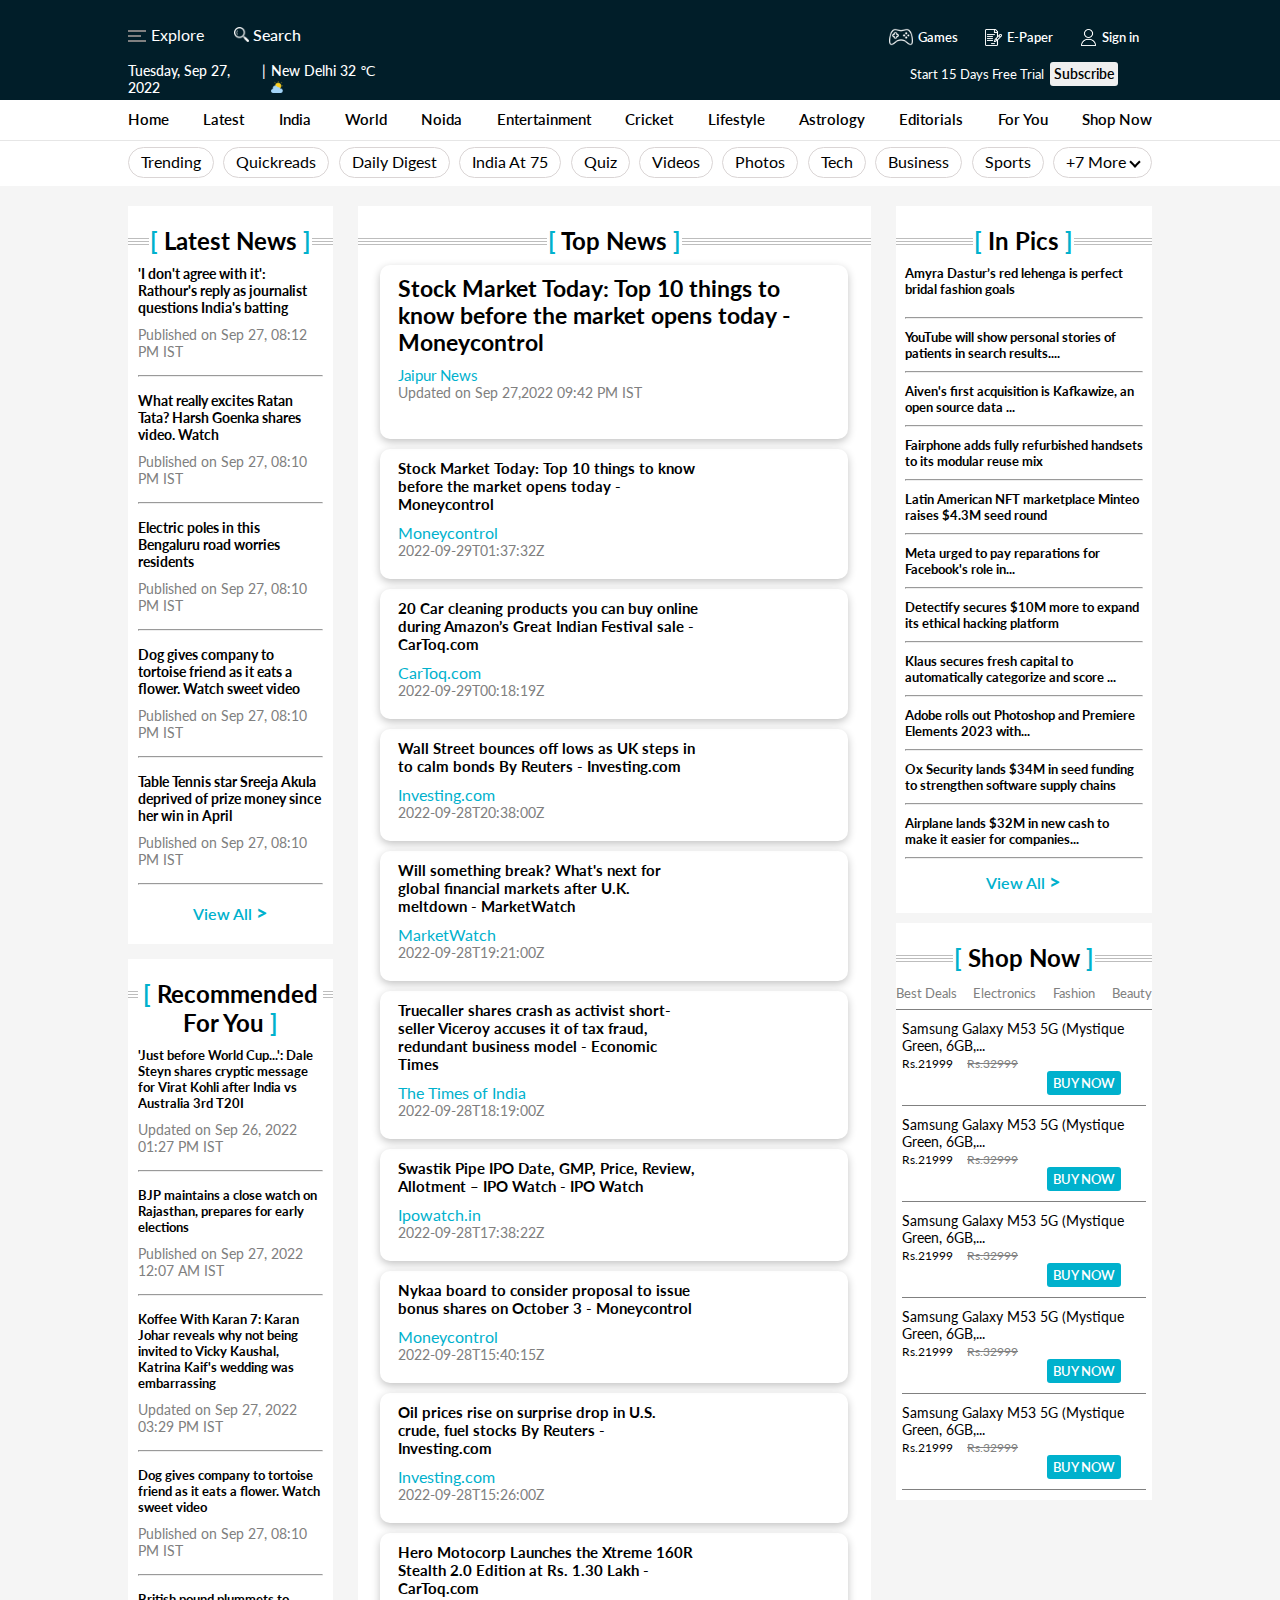
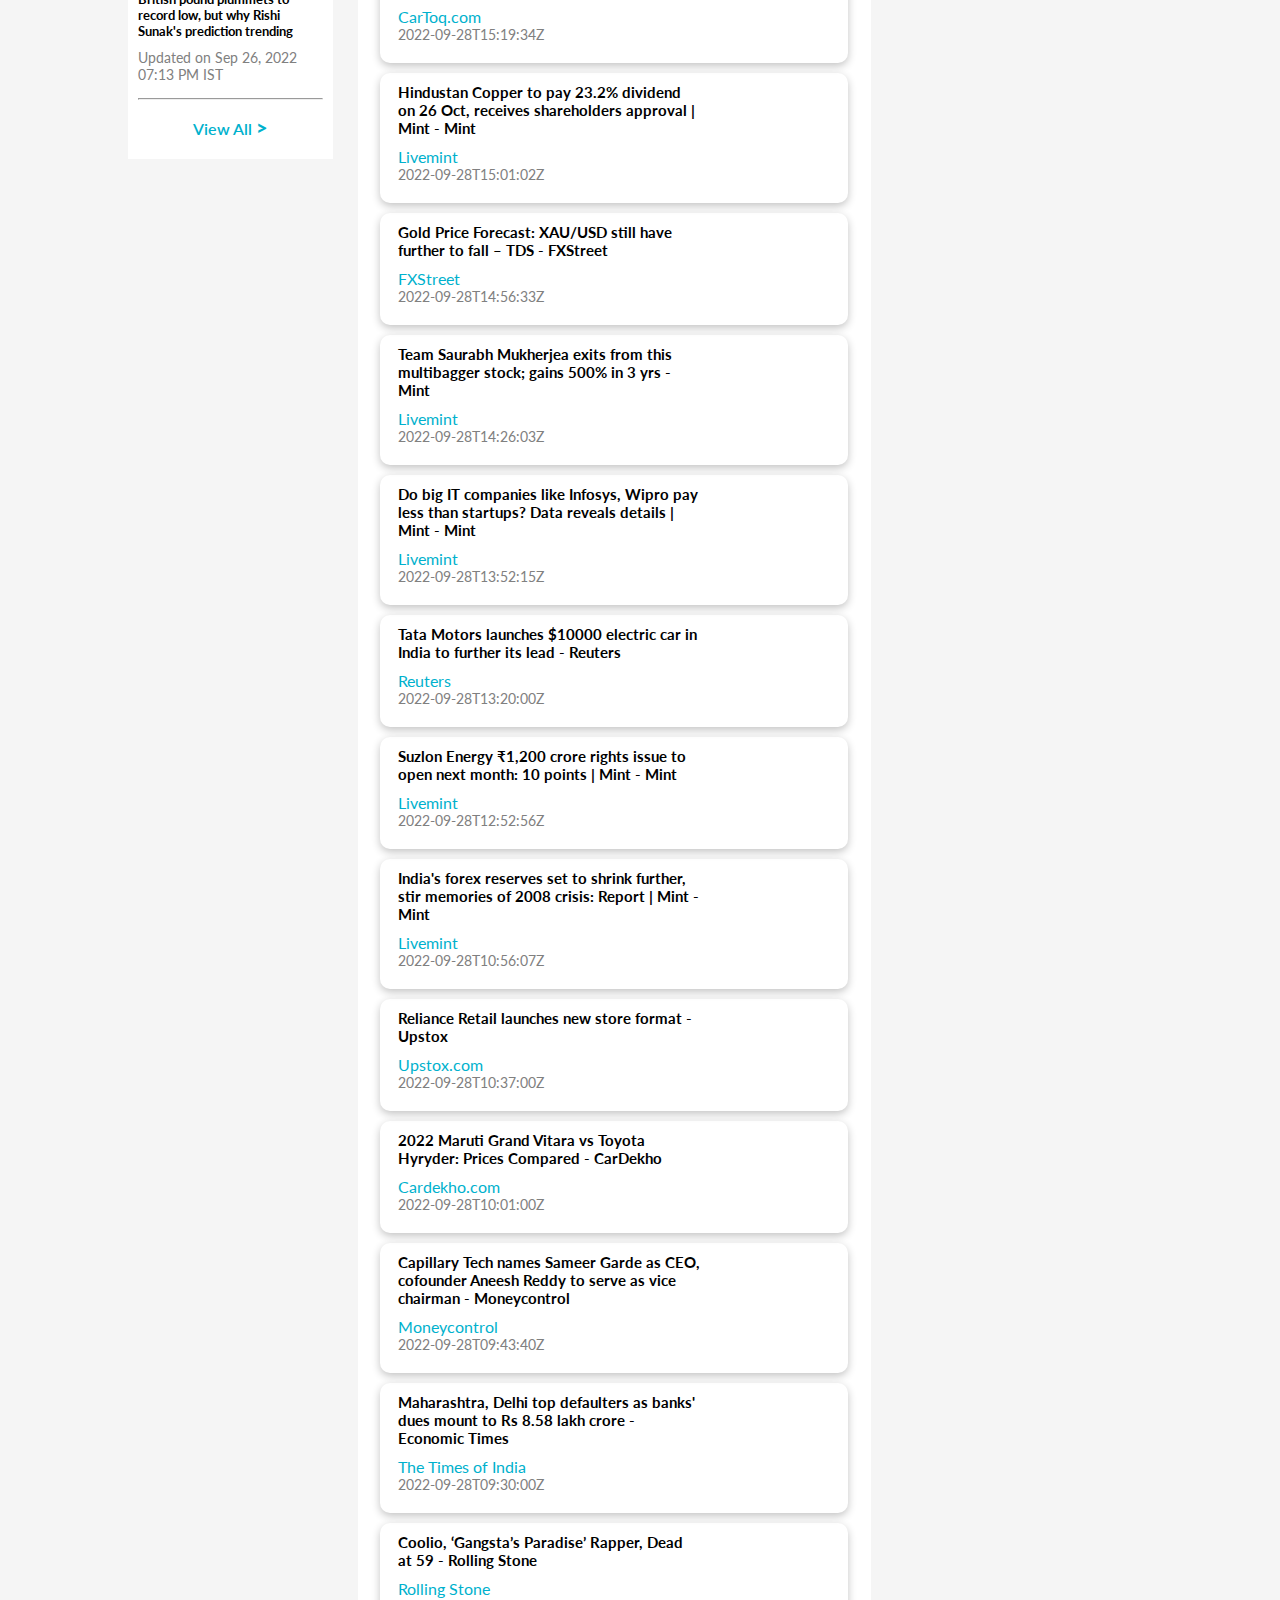
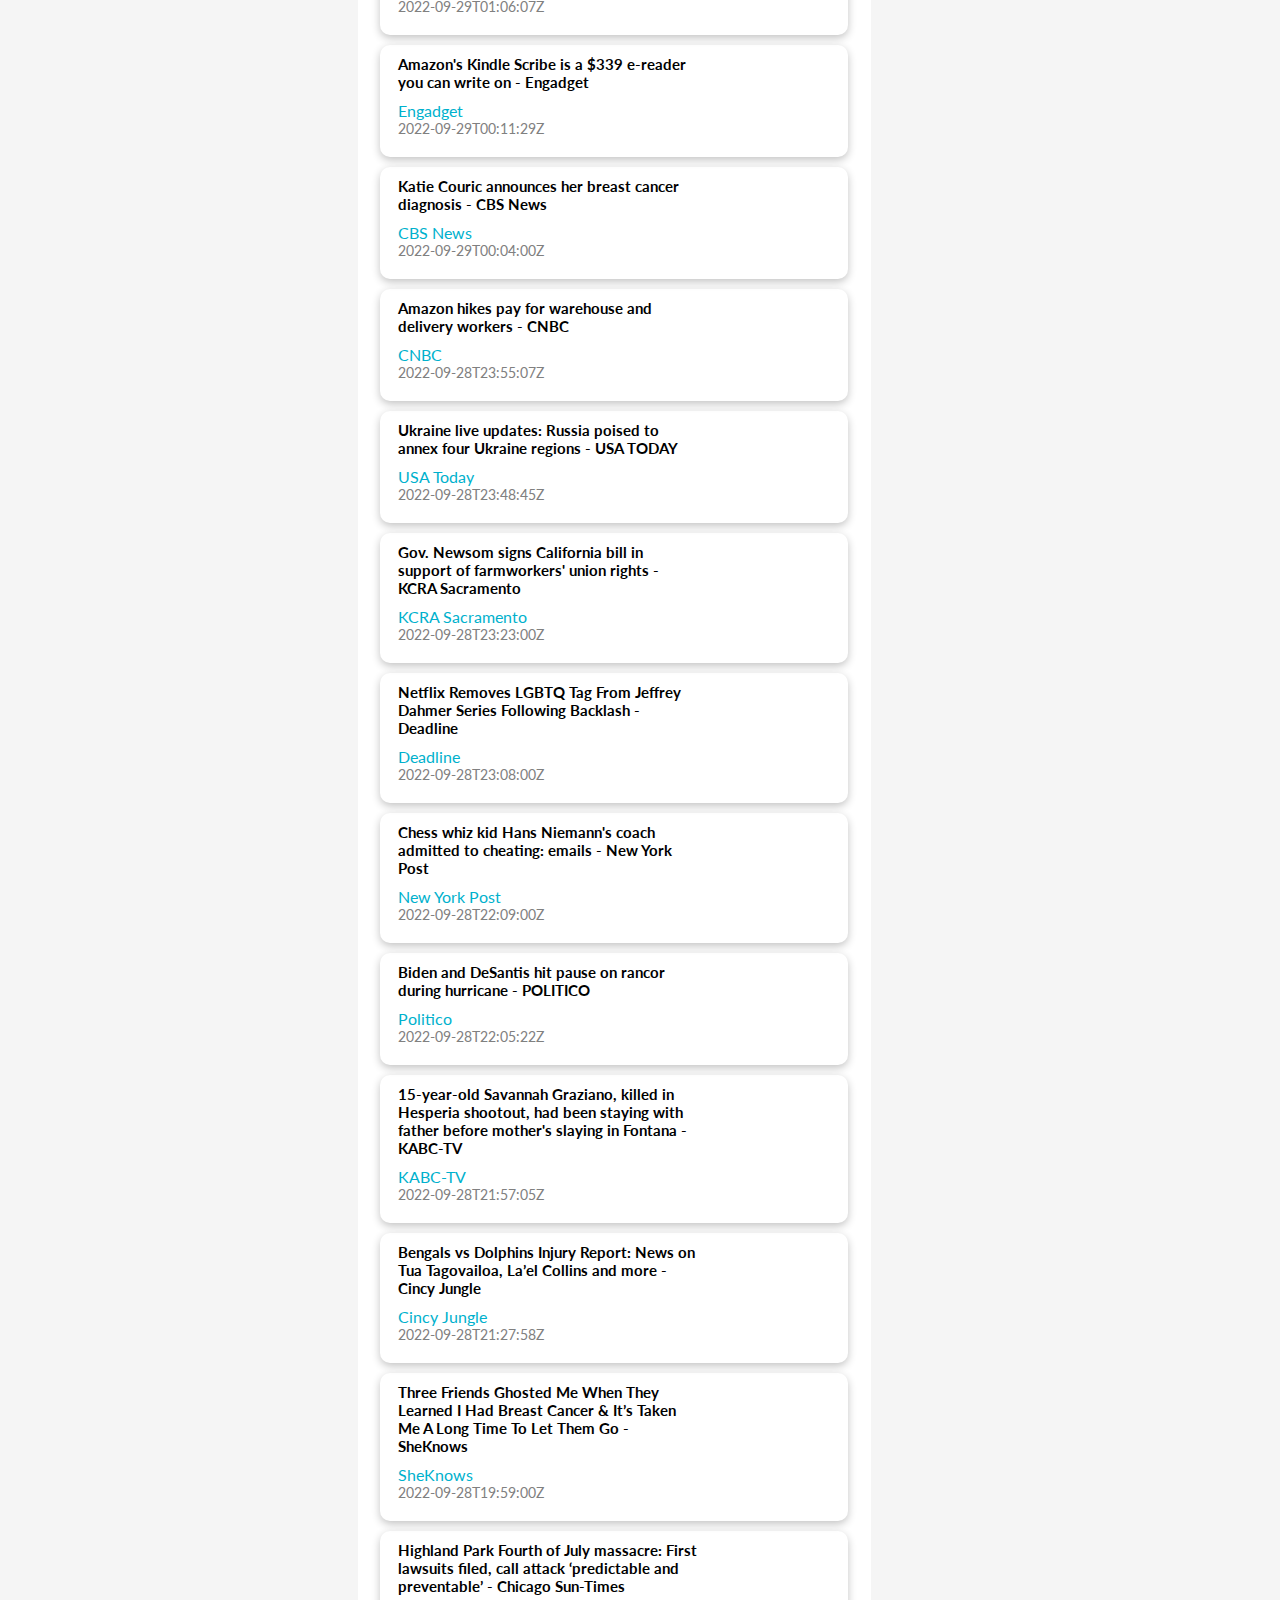
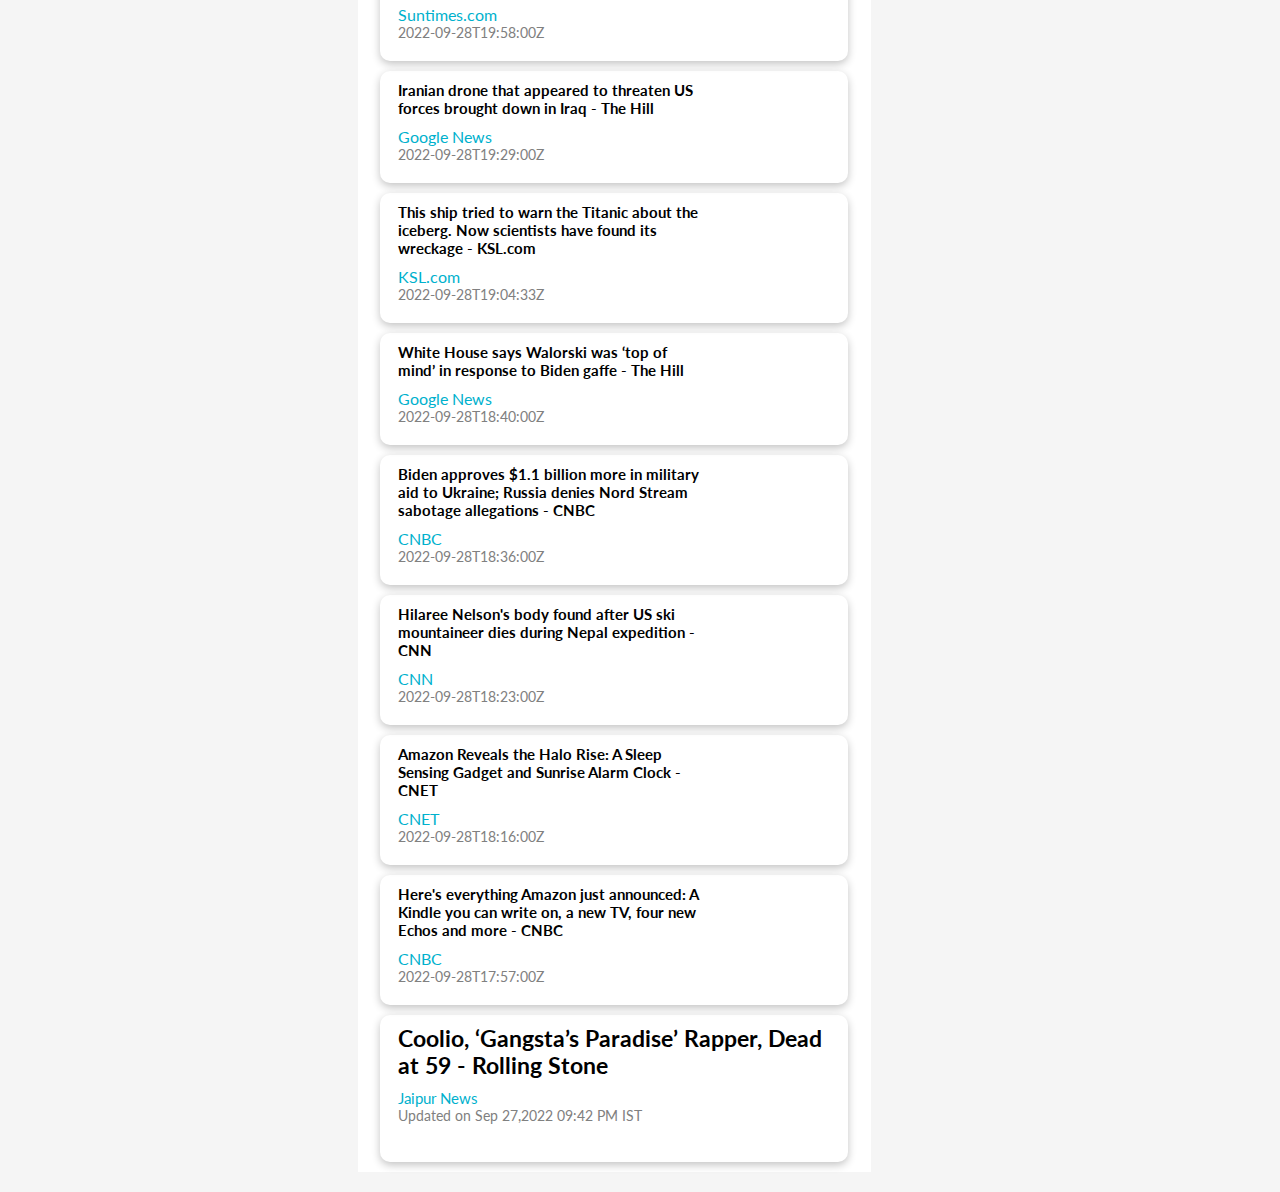
==== astrology.html @ 9e37c9c8 "signup page and sidenav done" ====
<!DOCTYPE html>
<html lang="en">

    <head>
        <meta charset="UTF-8">
        <meta http-equiv="X-UA-Compatible" content="IE=edge">
        <meta name="viewport" content="width=device-width, initial-scale=1.0">
        <title>News Headlines, English News, Today Headlines, Top Stories | Hindustan Times</title>
        <link rel="stylesheet" href="./css/Line.css">
        <link rel="stylesheet" href="./css/style.css">
        <link rel="stylesheet" href="./css/responsive.css">
        <link rel="icon" href="https://www.hindustantimes.com/res/images/icons/icon-76x76.png" type="image/x-icon">
    </head>

    <body>
        <header id="header">
            <div class="container ">
                <div class="left-header ">
                    <div class="exploreSearch">
                        <div class="explore">
                            <div class="menu-icon" id="menu-icon">
                                <div></div>
                                <div></div>
                                <div></div>
                            </div>
                            <span>Explore</span>
                        </div>
                        <div class="search">
                            <img src="./img/search.png" alt="">
                            Search
                        </div>
                    </div>
                    <div class="dateWeather">
                        <div class="time">
                            Tuesday, Sep 27, 2022
                        </div>
                        <div class="veticalLine">|</div>
                        <div class="weather">
                            New Delhi 32 ℃ <img src="./img/cloudy.png" alt="">
                        </div>
                    </div>
                </div>
                <div class="logo-header">
                    <img src="https://www.hindustantimes.com/res/images/ht-logo.svg" alt="">
                </div>
                <div class="right-header">
                    <div class="right-top">
                        <div class="game">
                            <img src="./img/console.png" alt="">
                            Games
                        </div>
                        <div class="epaper">
                            <img src="./img/contract.png" alt="">
                            E-Paper
                        </div>
                        <div class="signin">
                            <img src="./img/user.png" alt="">
                            <a href="signup.html" target="_blank">
                                Sign in
                            </a>
                        </div>
                    </div>
                    <div class="right-bottom">
                        <span> Start 15 Days Free Trial</span>
                        <button>Subscribe</button>
                    </div>
                </div>
            </div>
        </header>

        <!-- Navbar Section -->
        <nav id="navbar">
            <div id="navbar-item">
                <div class="nav-upper-row">
                    <ul>
                        <li><a href="/">Home</a></li>
                        <li><a href="latest.html">Latest</a></li>
                        <li><a href="india.html">India</a></li>
                        <li><a href="world.html">World</a></li>
                        <li><a href="Noida.html">Noida</a></li>
                        <li><a href="entertainment.html">Entertainment</a></li>
                        <li><a href="cricket.html">Cricket</a></li>
                        <li><a href="lifestyle.html">Lifestyle</a></li>
                        <li><a href="astrology.html">Astrology</a></li>
                        <li><a href="editorial.html">Editorials</a></li>
                        <li><a href="foryou.html">For You</a></li>
                        <li><a href="shopnow.html">Shop Now</a></li>
                    </ul>
                </div>
                <span id="navbar-line"></span>
                <div class="nav-lower-row">
                    <ul>
                        <li>Trending</li>
                        <li>Quickreads</li>
                        <li>Daily Digest</li>
                        <li>India At 75</li>
                        <li>Quiz</li>
                        <li>Videos</li>
                        <li>Photos</li>
                        <li>Tech</li>
                        <li>Business</li>
                        <li>Sports</li>
                        <li id="dropdownLi">
                            <span> +7 More</span>
                            <span id="downArrow"></span><span id="downArrow-1"></span>
                            <ul id="dropdown">
                                <li>Web Series</li>
                                <li>Delhi News</li>
                                <li>Mumbai News</li>
                                <li> Bengaluru News</li>
                                <li>Following</li>
                                <li>HT Premium</li>
                                <li>Games</li>
                            </ul>
                        </li>
                    </ul>
                </div>
            </div>
        </nav>

        <!-- Main -->
        <!-- Main left-section start  -->
        <div class="main-bg-set">
            <section id="main">
                <aside id="main-left-all">
                    <aside id="main-left">
                        <div class="heading">
                            <span id="heading-line">
                            </span>
                            <span id="heading-text">
                                <h2>
                                    <span class="bracket">[</span>
                                    <span>Latest News</span>
                                    <span class="bracket">]</span>
                                </h2>
                            </span>
                        </div>
                        <div class="main-left-news">
                        </div>
                        <div class="main-left-view">
                            View All <span>&gt;</span>
                        </div>
                    </aside>
                    <aside id="main-left-recommended">
                        <div class="heading">
                            <span id="heading-line">
                            </span>
                            <span id="heading-text">
                                <h2>
                                    <span class="bracket">[</span>
                                    <span>Recommended For You</span>
                                    <span class="bracket">]</span>
                                </h2>
                            </span>
                        </div>
                        <div class="main-left-news" id="recommended">
                        </div>
                        <div class="main-left-view">
                            View All <span>&gt;</span>
                        </div>
                    </aside>
                </aside>
                <!-- left-section End -->
                <!-- Main Section -->
                <section id="main-section">
                    <section id="main-section-container">
                        <div class="heading-mid-section">
                            <span id="heading-line">
                            </span>
                            <span id="heading-text">
                                <h2>
                                    <span class="bracket">[</span>
                                    <span>Top News</span>
                                    <span class="bracket">]</span>
                                </h2>
                            </span>
                        </div>
                        <div class="mid-news-big-small">
                        </div>
                    </section>
                </section>


                <!-- Main Right-setcion -->
                <aside id="main-right">
                    <div class="main-right-in-pics">
                        <div class="heading">
                            <span id="heading-line">
                            </span>
                            <span id="heading-text">
                                <h2>
                                    <span class="bracket">[</span>
                                    <span>In Pics</span>
                                    <span class="bracket">]</span>
                                </h2>
                            </span>
                        </div>
                        <div class="main-right-img-news">
                            <div class="main-right-big-img">
                                <h5>Amyra Dastur’s red lehenga is perfect bridal fashion goals</h5>
                                <img src="https://images.hindustantimes.com/img/2022/09/27/550x309/BeFunky-collage_1664265177344_1664265192044_1664265192044.jpg"
                                    alt="">
                            </div>
                            <hr>
                            <div class="main-right-flat-img"> </div>
                            <div class="main-left-view">
                                View All <span>&gt;</span>
                            </div>
                        </div>
                    </div>
                    <div class="main-right-ShopNow">
                        <div class="heading">
                            <span id="heading-line">
                            </span>
                            <span id="heading-text">
                                <h2>
                                    <span class="bracket">[</span>
                                    <span>Shop Now</span>
                                    <span class="bracket">]</span>
                                </h2>
                            </span>
                        </div>
                        <div class="main-right-shopnow-menu">
                            <ul>
                                <li><a>Best Deals</a></li>
                                <li><a href="#">Electronics</a></li>
                                <li><a href="#">Fashion</a></li>
                                <li><a href="#">Beauty</a></li>
                            </ul>
                        </div>
                        <div class="main-right-deals-items">
                            <div class="main-right-deals-card">
                                <div class="deal-image">
                                    <img src="https://m.media-amazon.com/images/I/41oIDn6WNjL._SL160_.jpg" alt="">
                                </div>
                                <div class="deals-text">
                                    <p>Samsung Galaxy M53 5G (Mystique Green, 6GB,...</p>
                                    <div><span>Rs.21999</span> <span><strike>Rs.32999</strike></span></div>
                                    <div class="brand-image-btn">
                                        <img src="https://images.hindustantimes.com/images/app-images/2021/10/amazon-logo.png"
                                            alt="">
                                        <button>BUY NOW</button>
                                    </div>
                                </div>

                            </div>
                            <div class="main-right-deals-card">
                                <div class="deal-image">
                                    <img src="https://m.media-amazon.com/images/I/41ucScT1aWL._SL160_.jpg" alt="">
                                </div>
                                <div class="deals-text">
                                    <p>Samsung Galaxy M53 5G (Mystique Green, 6GB,...</p>
                                    <div><span>Rs.21999</span> <span><strike>Rs.32999</strike></span></div>
                                    <div class="brand-image-btn">
                                        <img src="https://images.hindustantimes.com/images/app-images/2021/10/amazon-logo.png"
                                            alt="">
                                        <button>BUY NOW</button>
                                    </div>
                                </div>
                            </div>
                            <div class="main-right-deals-card">
                                <div class="deal-image">
                                    <img src="https://m.media-amazon.com/images/I/41op1vdp-UL._SL160_.jpg" alt="">
                                </div>
                                <div class="deals-text">
                                    <p>Samsung Galaxy M53 5G (Mystique Green, 6GB,...</p>
                                    <div><span>Rs.21999</span> <span><strike>Rs.32999</strike></span></div>
                                    <div class="brand-image-btn">
                                        <img src="https://images.hindustantimes.com/images/app-images/2021/10/amazon-logo.png"
                                            alt="">
                                        <button>BUY NOW</button>
                                    </div>
                                </div>

                            </div>
                            <div class="main-right-deals-card">
                                <div class="deal-image">
                                    <img src="https://m.media-amazon.com/images/I/41oIDn6WNjL._SL160_.jpg" alt="">
                                </div>
                                <div class="deals-text">
                                    <p>Samsung Galaxy M53 5G (Mystique Green, 6GB,...</p>
                                    <div><span>Rs.21999</span> <span><strike>Rs.32999</strike></span></div>
                                    <div class="brand-image-btn">
                                        <img src="https://images.hindustantimes.com/images/app-images/2021/10/amazon-logo.png"
                                            alt="">
                                        <button>BUY NOW</button>
                                    </div>
                                </div>

                            </div>
                            <div class="main-right-deals-card">
                                <div class="deal-image">
                                    <img src="https://m.media-amazon.com/images/I/41Yq3te0JzL._SL160_.jpg" alt="">
                                </div>
                                <div class="deals-text">
                                    <p>Samsung Galaxy M53 5G (Mystique Green, 6GB,...</p>
                                    <div><span>Rs.21999</span> <span><strike>Rs.32999</strike></span></div>
                                    <div class="brand-image-btn">
                                        <img src="https://images.hindustantimes.com/images/app-images/2021/10/amazon-logo.png"
                                            alt="">
                                        <button>BUY NOW</button>
                                    </div>
                                </div>

                            </div>
                        </div>
                    </div>
                </aside>
            </section>
        </div>

        <!-- Side Menu bar -->
        <section id="sidenav">
            <div class="sidenav-header">
                <div class="sidenav-logo-weather">
                    <div class="sidenav-logo">
                        <img src="https://www.hindustantimes.com/res/images/ht-logo.png" alt="">
                    </div>
                    <div class="sidenav-weather">
                        <div class="place">
                            New Delhi 34℃ <img src="https://www.hindustantimes.com/res/images/weather-icon1.svg" alt="">
                        </div>
                        <div class="time">
                            Wednesday, September 28, 2022
                        </div>
                    </div>
                </div>
                <div class="sidenav-crosslogo">
                    <img src="./img/close.png" alt="" id="crosslogo">
                </div>
            </div>
            <div class="sidenav-menubar" id="scrollmenu">
                <ul id="menu-list">
                    <li>HOME</li>
                    <li>ASTROLOGY</li>
                    <li>INDIA NEWS</li>
                    <li>LIFESTYLE</li>
                    <li>ENTERTAINMENT</li>
                    <li>TRENDING</li>
                    <li>CRICKET</li>
                    <li>VEDIOS</li>
                    <li>EDUCATION</li>
                    <li>PHOTOS</li>
                    <li>WORLD NEWS</li>
                    <li>SPORTS</li>
                    <li>CITIES</li>
                    <li>BUSINESS</li>
                    <li>DAILY DIGEST</li>
                    <li>QUICKREADS</li>
                    <li>OPINION</li>
                    <li>ANALYSIS</li>
                    <li>FOR YOU</li>
                    <li>FOLLOWING</li>
                    <li>WEB STORIES</li>
                    <li>SCIENCE</li>
                    <li>PODCASTS</li>
                </ul>
                <div class="sidenav-extract">
                    <div class="sidenav-extract-flat list-1" style="border-top: none;"
                        onclick="handleSidenavExtract('1')">
                        <div class=" sidenav-extract-text">
                            <div>CRICKET </div><span id="downArrow"></span><span id="downArrow-1"></span>
                        </div>
                        <ul class="ul-1">
                            <li>India Vs South Africa</li>
                            <li>Asia Cup 2022</li>
                            <li>ICC Rankings</li>
                            <li>Schedule</li>
                        </ul>
                    </div>
                    <div class="sidenav-extract-flat list-2" onclick="handleSidenavExtract('2')">
                        <div class="sidenav-extract-text">
                            <div> CITIES</div> <span id="downArrow"></span><span id="downArrow-2"></span>
                        </div>
                        <ul class="ul-2">
                            <li>Delhi</li>
                            <li>Mumbai</li>
                            <li>Bengaluru</li>
                            <li>Gurugram</li>
                            <li>Noida</li>
                            <li>Hydrabad</li>
                            <li>Chennai</li>
                            <li>Kolkata</li>
                            <li>Bhopal</li>
                            <li>Chandigarh</li>
                            <li>Dehradun</li>
                            <li>Indore</li>
                            <li>Jaipur</li>
                            <li>Lucknow</li>
                            <li>Patna</li>
                            <li>Pune</li>
                            <li>Ranchi</li>
                            <li>OtherCities</li>
                        </ul>
                    </div>
                    <div class="sidenav-extract-flat list-3" onclick="handleSidenavExtract('3')">
                        <div class="sidenav-extract-text">
                            <div>LIFESTYLE </div><span id="downArrow"></span><span id="downArrow-3"></span>
                        </div>
                        <ul class="ul-3">
                            <li>Fashion</li>
                            <li>Health</li>
                            <li>Relationships</li>
                            <li>Art and Culture</li>
                            <li>Travel</li>
                            <li>Recipes</li>
                            <li>Festival</li>
                            <li>Pet</li>
                            <li>Brunch</li>
                        </ul>
                    </div>
                    <div class="sidenav-extract-flat list-4" onclick="handleSidenavExtract('4')">
                        <div class="sidenav-extract-text">
                            <div>ENTERTAINMENT </div><span id="downArrow"></span><span id="downArrow-4"></span>
                        </div>
                        <ul class="ul-4">
                            <li>Bollywood</li>
                            <li>TV</li>
                            <li>Web Series</li>
                            <li>Music</li>
                            <li>Hollywood</li>
                            <li>Telugu Cinema</li>
                            <li>Tamil Cinema</li>
                        </ul>
                    </div>
                    <div class="sidenav-extract-flat list-5" onclick="handleSidenavExtract('5')">
                        <div class="sidenav-extract-text">
                            <div>EDUCATION </div><span id="downArrow"></span><span id="downArrow-5"></span>
                        </div>
                        <ul class="ul-5">

                            <li> Results</li>
                            <li>Competitive Exams</li>
                            <li>Board Exams</li>
                            <li>Admission</li>
                            <li>Employment</li>

                        </ul>
                    </div>
                    <div class="sidenav-extract-flat list-6" onclick="handleSidenavExtract('6')">
                        <div class="sidenav-extract-text">
                            <div>ELECTIONS </div><span id="downArrow"></span><span id="downArrow-6"></span>
                        </div>
                        <ul class="ul-6">
                            <li>Himanchal Pradesh</li>
                            <li>Gujarat</li>
                        </ul>
                    </div>
                    <div class="sidenav-extract-flat list-7" onclick="handleSidenavExtract('7')">
                        <div class="sidenav-extract-text">
                            <div>VIDEOS </div><span id="downArrow"></span><span id="downArrow-7"></span>
                        </div>
                        <ul class="ul-7">
                            <li> News</li>
                            <li>Infocus</li>
                            <li>HT Insight</li>
                            <li>Explainer Videos</li>
                            <li>On The Record</li>
                            <li>HT Weekend</li>
                            <li>Aur Batao</li>
                            <li>Vikram Chandra Daily Wrap</li>
                        </ul>
                    </div>
                    <div class="sidenav-extract-flat list-8" onclick="handleSidenavExtract('8')">
                        <div class="sidenav-extract-text">
                            <div>PHOTOS </div><span id="downArrow"></span><span id="downArrow-8"></span>
                        </div>
                        <ul class="ul-8">
                            <li> Entertainment</li>
                            <li> Lifestyle</li>
                            <li> News</li>
                        </ul>
                    </div>
                    <div class="sidenav-extract-flat list-9" onclick="handleSidenavExtract('9')">
                        <div class="sidenav-extract-text">
                            <div>SPORTS </div><span id="downArrow"></span><span id="downArrow-9"></span>
                        </div>
                        <ul class="ul-9">
                            <li> Tennis</li>
                            <li> Hockey</li>
                            <li> Football</li>
                        </ul>
                    </div>
                    <div class="sidenav-extract-flat list-1" onclick="handleSidenavExtract('10')">
                        <div class="sidenav-extract-text">
                            <div>HT INSIGHT </div><span id="downArrow"></span><span id="downArrow-10"></span>
                        </div>
                        <ul class="ul-10">
                            <li> Public Health</li>
                            <li> Economic Policy</li>
                            <li> International Affairs</li>
                            <li> Climate Change</li>
                            <li> Gender EqualityPublic Health</li>
                            <li> Economic Policy</li>
                            <li> International Affairs</li>
                            <li> Climate Change</li>
                            <li> Gender Equality</li>
                        </ul>
                    </div>
                    <div class="sidenav-extract-flat list-1" onclick="handleSidenavExtract('11')">
                        <div class="sidenav-extract-text">
                            <div>GAMES </div><span id="downArrow"></span><span id="downArrow-11"></span>
                        </div>
                        <ul class="ul-11">
                            <li>Daily Sudoku</li>
                            <li> Daily Crossword</li>
                            <li>Daily Word Jumble</li>
                        </ul>
                    </div>
                    <div class="sidenav-extract-flat list-1" onclick="handleSidenavExtract('12')">
                        <div class="sidenav-extract-text">
                            <div>MORE FROM HT </div><span id="downArrow"></span><span id="downArrow-12"></span>
                        </div>
                        <ul class="ul-12">
                            <li> CricHT Fantasy</li>
                            <li> Auto</li>
                            <li> HT Tech</li>
                            <li> HT Bangla</li>
                            <li> HT School</li>
                            <li> HT Brand Stories</li>
                            <li> Quiz</li>
                            <li>HT Friday Finance</li>
                        </ul>
                    </div>
                </div>
                <div class="sidenav-expanded">
                    <div class="sidenav-expanded-bottom">
                        <ul>
                            <li>HT Newsletters</li>
                            <li>Weather Today</li>
                            <li>About Us</li>
                            <li>Contact Us</li>
                            <li>Privacy Policy</li>
                            <li>Trems Of Use</li>
                            <li>Disclaimer</li>
                            <li>Print Ad Rates</li>
                            <li>Code Of Ethics</li>
                            <li>Sitemap</li>
                            <li>RSS Feeds</li>
                        </ul>
                        <div id="supscription">Subscription - Terms Of Use</div>
                        <div id="copyright">
                            Copyright © HT Digital Streams Ltd. All rights reserved.
                        </div>

                    </div>
                </div>
            </div>
            <footer>
                <div class="sidenav-footer-login">
                    <div><a href="signup.html" target="_blank">Sign in</a></div>
                    <div><img src="./img/facebook.png" alt="">
                        <img src="./img/twitter.png" alt="">
                        <img src="./img/linkedin.png" alt="">
                    </div>
                </div>
                <div class="sidenav-footer-text">
                    <div>%</div>
                    <div>Register Free and get Exciting Deals
                    </div>
                </div>
            </footer>
        </section>
        <section id="overlay"></section>
    </body>

</html>
<script src="./js/home.js"></script>
<script src="./js/sidenav.js"></script>
---- css/Line.css ----
#heading-line::before {
  content: "";
  position: absolute;
  width: 100%;
  display: block;
  top: 32px;
  z-index: 1;
  height: 2px;
  left: 0;
  border-top: 1px solid rgb(189, 189, 189);
  border-bottom: 1px solid rgb(189, 189, 189);
}
#heading-line::after {
  content: "";
  position: absolute;
  width: 100%;
  display: block;
  top: 38px;
  height: 2px;
  z-index: 1;
  left: 0;
  border-top: 1px solid rgb(189, 189, 189);
}
.main-bg-set {
  position: relative;
}
#main-left-recommended {
  position: relative;
}
#main-left {
  position: relative;
}
#main-section-container {
  position: relative;
  padding: 10px;
}
#main-right {
  position: relative;
}
.main-right-ShopNow {
  position: relative;
  padding: 10px 0px;
}
#heading-text {
  display: initial;
  position: relative;
  text-align: center;
  z-index: 1;
  padding: 0 1px;
  margin: auto;
  width: fit-content;
  vertical-align: top;
  background-color: white;
}

/* Navbar */
#navbar {
  position: relative;
  width: 100%;
}
#navbar::before {
  content: "";
  position: absolute;
  top: 40px;
  left: 0%;
  width: 100%;
  border-top: 1px solid rgb(230, 230, 230);
  z-index: 1;
  display: block;
}
---- css/style.css ----
@import url("https://fonts.googleapis.com/css2?family=Lato&display=swap");
* {
  font-family: "Lato", sans-serif;
  margin: 0%;
  padding: 0%;
  box-sizing: border-box;
}
a,
li {
  text-decoration: none;
  list-style: none;
  color: black;
}
#header {
  background-color: #011e29;
  height: 100px;
  width: 100%;
  z-index: 10;
  position: sticky;
  display: flex;
  justify-content: space-between;
  left: 0%;
  top: 0%;
}
.container {
  width: 80%;
  height: 50%;
  margin: auto;
  display: flex;
  justify-content: space-between;
}
.left-header {
  width: 25%;
  color: white;
  display: flex;
  flex-direction: column;
  justify-content: space-between;
}
.menu-icon {
  margin-right: 5px;
}
.menu-icon > div {
  width: 18px;
  height: 2px;
  margin-top: 3px;
  background-color: grey;
  cursor: pointer;
}
.menu-icon > div:nth-child(2) {
  width: 13px;
}
.explore {
  cursor: pointer;
  display: flex;
  justify-content: center;
  align-items: center;
}
.exploreSearch {
  display: flex;
  /* align-items: center; */
}
.search {
  cursor: pointer;
  margin-left: 30px;
  display: flex;
  justify-content: center;
  align-items: center;
  font-weight: 500;
}
.search img {
  width: 15px;
  margin-right: 4px;
  filter: invert(1);
}
.weather > img {
  width: 12px;
}
.dateWeather .time {
  color: white;
}
.dateWeather {
  display: flex;
  font-weight: 500;
  text-align: left;
  font-size: 14px;
  margin-top: 18px;
}
.veticalLine {
  margin-left: 5px;
  margin-right: 5px;
}

.logo-header {
  width: 40%;
  display: flex;
  justify-content: center;
}
.logo-header > img {
  width: 80%;
}

.right-header {
  width: 27%;
  font-size: 13px;
  display: flex;
  flex-direction: column;
  justify-content: space-between;
  color: white;
}
.right-top a {
  color: white;
  font-size: 13px;
}
.right-top {
  display: flex;
  justify-content: space-around;
}
.right-top > div {
  cursor: pointer;
  font-weight: 600;
  display: flex;
  align-items: center;
  justify-content: center;
}
.right-top img {
  margin-right: 5px;
}
.right-bottom {
  margin-top: 13px;
  display: flex;
  justify-content: center;
  align-items: center;
}
.right-bottom button {
  cursor: pointer;
  margin-left: 6px;
  font-size: 14px;
  border-radius: 3px;
  border: none;
  font-weight: 600;
  padding: 3px 4px 4px;
}
.right-header .game img {
  width: 24px;
}
.right-header img {
  width: 17px;
  filter: invert(100);
}

/* Navbar */
#navbar-item {
  width: 80%;
  margin: auto;
  margin: auto;
}
.nav-upper-row ul {
  width: 100%;
  display: flex;
  justify-content: space-between;
  align-items: center;
}
.nav-upper-row ul li {
  list-style: none;
  font-size: 15px;
  font-weight: 600;
  padding: 10px 0px 9px;
  border-bottom: 2px solid#fff;
}
.nav-upper-row ul li a {
}
.nav-upper-row > a:active {
  border-bottom: 2px solid #00b1cd;
}
.nav-upper-row ul li:hover {
  color: #00b1cd;
  cursor: pointer;
  border-bottom: 2px solid#00b1cd;
}
.nav-lower-row ul {
  display: flex;
  justify-content: space-between;
  margin: 8px 0;
}
.nav-lower-row ul li {
  display: flex;
  justify-content: center;
  align-items: center;
  list-style: none;
  padding: 4px 12px 6px;
  border-radius: 30px;
  border: 1px solid rgb(218, 213, 213);
}
.nav-lower-row ul li:hover {
  background-color: #e7fcff;
  border: 1px solid #00b1cd;
  cursor: pointer;
}
.nav-lower-row ul > li:last-child {
  position: relative;
}
.nav-lower-row #dropdown {
  display: flex;
  flex-direction: column;
  position: absolute;
  top: 29px;
  right: 0;
  z-index: 10;
  width: 175px;
  box-shadow: 0 0 10px 0 rgb(83 83 83 / 22%);
  border-radius: 4px;
  background-color: #ffffff;
  display: none;
}
.nav-lower-row #dropdown > li:first-child {
  border-top: 0px;
}
.nav-lower-row #dropdownLi #downArrow {
  content: "";
  margin-left: 5px;
  height: 8px;
  width: 8px;
  border-style: solid;
  border-color: #000;
  border-width: 0px 2px 2px 0px;
  transform: rotate(45deg);
}
.nav-lower-row #dropdown li {
  justify-content: flex-start;
  width: 100%;
  margin: auto;
  border: none;
  padding: 10px 15px;
  border-top: 1px solid rgb(239, 239, 239);
  border-radius: 0;
}
.nav-lower-row #dropdown li:hover {
  background-color: #e1fbff;
  cursor: pointer;
}
/* Main Section */
.main-bg-set {
  padding: 10px 0px;
  position: relative;
  width: 100%;
  height: auto;
  background-color: #f5f5f5;
}
#main {
  width: 80%;
  margin: 10px auto;
  display: grid;
  grid-template-columns: 1.2fr 3fr 1.5fr;
  grid-template-rows: auto;
  /* overflow-y: scroll; */
  gap: 25px;
}
#main-left-all {
  /* position: absolute; */
  /* top: 0%; */
  height: fit-content;
}
#main-left {
  padding: 10px 0px;

  background-color: white;
}
.heading,
.heading-mid-section {
  /* text-align: center; */
  display: flex;
  justify-content: center;
  width: 90%;
  margin: 10px auto;
}
.bracket {
  color: #00b1cd;
}
h2,
h4,
h3 {
  cursor: pointer;
}
.main-left-news {
  width: 90%;
  margin: auto;
}
.main-left-news h5 {
  font-size: 14px;
  cursor: pointer;
}
.main-left-news p {
  font-size: 14px;
  color: grey;
  margin-top: 10px;
}
.main-left-news hr {
  margin: 15px 0px;
}
.left-news h4 {
  font-size: 13px;
  overflow: hidden;
}
.main-left-view {
  width: 90%;
  margin: 0px auto 10px;
  text-align: center;
  color: #00b1cd;
  font-weight: 600;
}
.main-left-view span {
  font-weight: 900;
  font-size: 20px;
  font-stretch: extra-expanded;
}
#main-left-recommended {
  margin-top: 15px;
  padding: 10px 0px;
  background-color: #fff;
}

#main-section {
  background-color: white;
}
.mid-big-news {
  width: 95%;
  padding: 10px 18px;
  border-radius: 10px;
  font-size: 15px;
  margin: 10px auto 0px;
  box-shadow: rgba(0, 0, 0, 0.24) 0px 3px 8px;
  /* box-shadow: rgba(100, 100, 111, 0.2) 0px 7px 29px 0px; */
}
.mid-big-news h2:hover,
.channel-name:hover {
  cursor: pointer;
  text-decoration: underline;
}
.mid-big-news:hover {
  box-shadow: rgba(100, 100, 111, 0.2) 0px 7px 29px 0px;
}
.mid-big-news h3:hover {
  text-decoration: underline;
}
.channel-name {
  color: #00b1cd;
  margin-top: 10px;
}
.channel-name + p {
  margin-bottom: 10px;
  color: grey;
  font-size: 14px;
}
.mid-big-news img {
  width: 100%;
  border-radius: 8px;
}

.mid-img-news h3:hover {
  cursor: pointer;
  text-decoration: underline;
}
.flat-images > div:first-child {
  flex: 1;
}
.flat-images h3 {
  /* width: 20%; */
  font-size: 15px;
}
.flat-images > div + div {
  width: 30%;
}
.flat-images img {
  width: 100%;
}
.flat-images {
  margin-top: 10px;
  display: flex;
  width: 95%;
  justify-content: center;
  align-items: center;
  padding: 10px 18px;
  border-radius: 10px;
  margin: auto;
  margin-top: 10px;
  box-shadow: rgba(0, 0, 0, 0.24) 0px 3px 8px;
}
.flat-images:hover {
  box-shadow: rgba(100, 100, 111, 0.2) 0px 7px 29px 0px;
}

/* Main Right Section */

#main-right {
  /* background-color: white; */
}
.main-right-in-pics {
  padding: 10px 0px;
  background-color: white;
}
.main-right-img-news {
  display: flex;
  flex-direction: column;
}
.main-right-big-img {
  width: 93%;
  margin: auto;
  display: flex;
  flex-direction: column;
  justify-content: center;
}
.main-right-big-img img {
  width: 100%;
  margin-top: 10px;
}
#main-right hr {
  margin: 10px auto;
  width: 93%;
  border-width: 0.01mm;
}

.main-right-flat-card {
  display: flex;
  width: 93%;
  margin: auto;
}
.main-right-flat-img .h5 {
  flex: 1;
}
.main-right-flat-img img {
  width: 80px;
}
/*  */
.main-right-ShopNow {
  margin-top: 10px;
  background-color: white;
}
.main-right-shopnow-menu ul {
  display: flex;
  justify-content: space-between;
  border-bottom: 1px solid grey;
  padding-bottom: 8px;
}
.ul-12 {
  border-bottom: none;
}
.main-right-shopnow-menu ul li {
  list-style: none;
}
.main-right-shopnow-menu ul li a {
  font-size: 13px;
  cursor: pointer;
  color: grey;
}
.main-right-shopnow-menu ul li a:hover {
  border-bottom: 2px solid black;
  padding-bottom: 7px;
}

.main-right-deals-card {
  width: 95%;
  margin: auto;
  padding: 10px 0;
  display: flex;
  justify-content: space-evenly;
  align-items: center;
  border-bottom: 1px solid grey;
}
.deal-image img {
  width: 80px;
}
.deals-text {
  font-size: 14px;
}
.deals-text span {
  font-size: 12px;
  margin-right: 10px;
  /* margin-top: 10px; */
}
.deals-text strike {
  color: grey;
}
.brand-image-btn {
  width: 90%;
  display: flex;
  justify-content: space-between;
  align-items: center;
}
.brand-image-btn img {
  width: 60px;
}
.brand-image-btn button {
  border: none;
  cursor: pointer;
  background-color: #00b1cd;
  padding: 4px 6px;
  color: white;
  font-weight: 600;
  border-radius: 3px;
}
/* ---------------------> */
/* Side Nav */
#sidenav {
  position: fixed;
  overflow: hidden;
  top: 0%;
  left: 0%;
  z-index: 999;
  width: 25%;
  background-color: white;
  height: 100%;
  transition: all 0.4s ease-in-out;
  display: none;
}
#scrollmenu {
  overflow-y: scroll;
  height: calc(100vh - 170px);
}
/* width */
#scrollmenu::-webkit-scrollbar {
  width: 8px;
}
/* Handle */
#scrollmenu::-webkit-scrollbar-thumb {
  background: rgb(207, 207, 207);
  border-radius: 15px;
}
.sidenav-header {
  display: flex;
  height: auto;
  justify-content: space-between;
  align-items: center;
  border-bottom: 1px solid rgb(211, 211, 211);
}
.sidenav-logo-weather {
  font-size: 13px;
  padding: 20px 10px 10px;
  display: flex;
  flex-direction: column;
  justify-content: space-between;
}
.place {
  margin-left: 30px;
}
.time {
  color: grey;
}
.sidenav-logo {
  width: 100%;
}
.sidenav-logo img {
  width: 70%;
}
.sidenav-weather img {
  width: 15px;
}

.sidenav-crosslogo img {
  width: 15px;
  margin-right: 10px;
  cursor: pointer;
}

.sidenav-menubar {
}
#menu-list {
  margin-left: 10px;
  margin-top: 15px;
  padding-bottom: 10px;
  display: grid;
  grid-template-columns: repeat(2, 1fr);
  grid-template-rows: repeat(12, auto);
  border-bottom: 1px solid rgb(211, 211, 211);
  /* border-bottom: 1px solid ; */
}

.sidenav-menubar ul li {
  display: inline-block;
  font-size: 15px;
  font-weight: 900;
  padding: 12px 10px;
}
.sidenav-menubar ul li:hover {
  text-decoration: underline;
  cursor: pointer;
}
.sidenav-extract {
  position: relative;
  top: 0%;
  width: 90%;
  margin: auto;
}
.sidenav-extract-text {
  display: flex;
  justify-content: space-between;
  font-weight: 600;
  padding: 15px 15px 25px;
}
.sidenav-extract-text > div:hover {
  cursor: pointer;
  text-decoration: underline;
}

.sidenav-extract-flat {
  cursor: pointer;
  border-top: 1px solid rgb(211, 211, 211);
}
.sidenav-extract-flat ul {
  display: none;
}
.sidenav-extract-flat ul li {
  color: rgb(64, 63, 63);
  font-size: 15px;
  color: grey;
  font-weight: 500;
}

/* ----------------------> */
.sidenav-expanded {
  width: 100%;
  background-color: #f5f5f5;
}
.sidenav-expanded-bottom {
  margin: auto;
  width: 90%;
}
.sidenav-expanded-bottom ul {
  display: grid;
  grid-template-columns: repeat(2, 1fr);
  grid-template-rows: repeat(6, auto);
  grid-gap: 10px;
}
.sidenav-expanded-bottom ul li {
  padding: 15px 10px 5px;
  font-size: 15px;
  color: rgb(75, 72, 72);
}
#supscription {
  font-size: 16px;
  color: rgb(75, 72, 72);
  font-weight: 900;
  padding: 12px 10px;
}
#supscription:hover {
  cursor: pointer;
  text-decoration: underline;
}
#copyright {
  font-size: 13px;
  margin-top: 5px;
  color: grey;
  padding: 12px 10px;
}
/* <----------------------- */

/* ====>  */
footer {
  display: flex;
  flex-direction: column;
  justify-content: center;
  align-items: center;
  position: sticky;
  bottom: 0;
  left: 0;
  height: 70px;
  padding-top: 10px;
  width: 100%;
  background-color: white;
}
.sidenav-footer-login {
  width: 80%;
  display: flex;
  justify-content: space-between;
}
.sidenav-footer-login > div:first-child {
  font-size: 13px;
  font-weight: 600;
}
.sidenav-footer-login > div + div {
  width: 40%;
  display: flex;
}
.sidenav-footer-login img {
  width: 20px;
  margin-left: 10px;
}
.sidenav-footer-text {
  width: 80%;
  margin-top: 10px;
  display: flex;
  align-items: center;
  font-size: 12px;
}
.sidenav-footer-text > div:first-child {
  display: flex;
  justify-content: center;
  align-items: center;
  border-radius: 50%;
  height: 15px;
  text-align: center;
  font-size: 10px;
  color: white;
  width: 15px;
  background-color: red;
  margin-right: 3px;
}
#overlay {
  width: 100%;
  height: 100%;
  position: fixed;
  top: 0%;
  left: 0%;
  z-index: 20;
  opacity: 0.76;
  cursor: pointer;
  background: #000;
  display: none;
}

/*  */
/* ===========> */
#downArrow {
  content: "";
  height: 8px;
  width: 8px;
  border-style: solid;
  border-color: #000;
  border-width: 0px 2px 2px 0px;
  transform: rotate(45deg);
}
#downArrow + span {
  content: "";
  height: 8px;
  width: 8px;
  border-style: solid;
  border-color: #000;
  border-width: 0px 2px 2px 0px;
  transform: rotate(225deg);
  display: none;
}
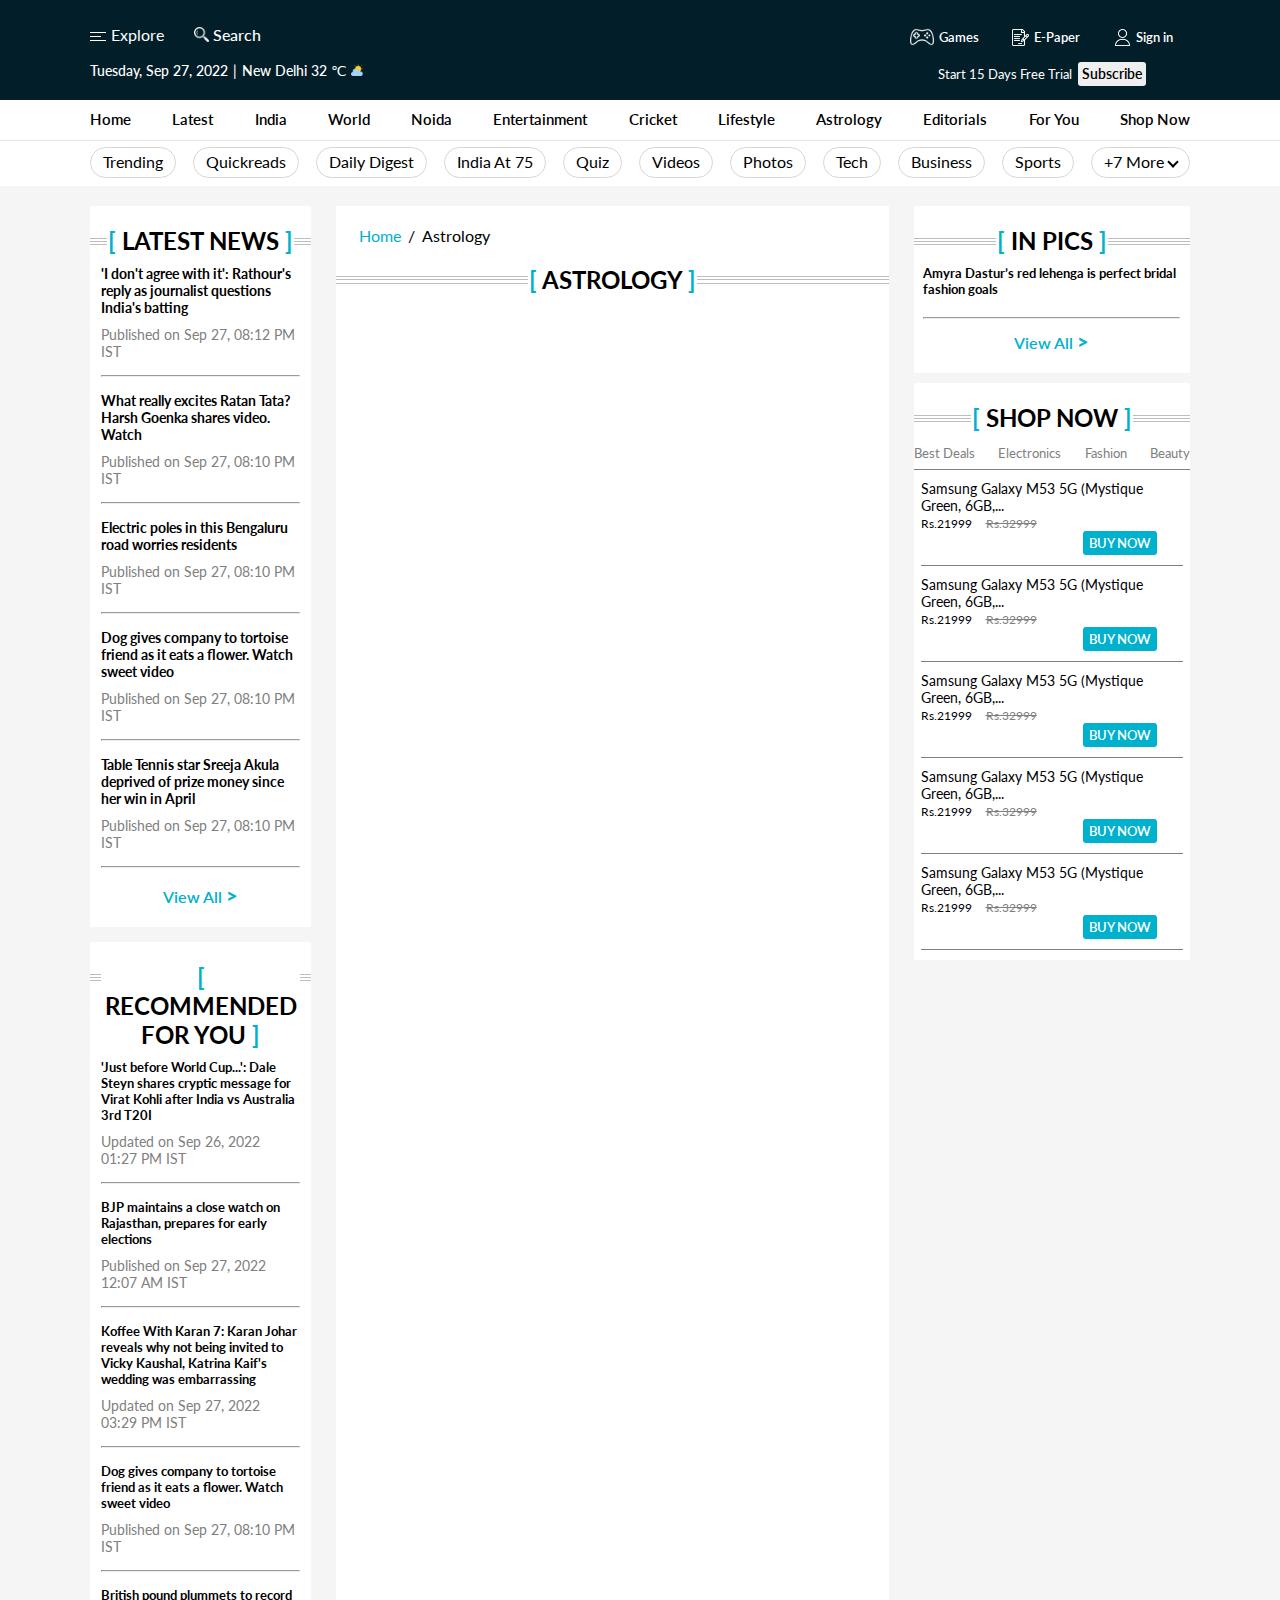
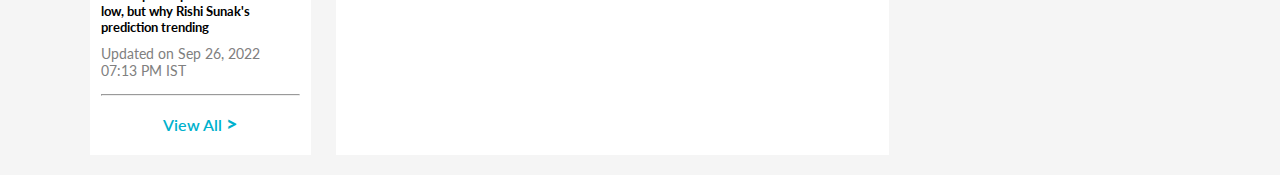
==== commit f3977148: "responsivness and some other bugs arefixed" ====
--- a/astrology.html
+++ b/astrology.html
@@ -1,569 +1,665 @@
 <!DOCTYPE html>
 <html lang="en">
+  <head>
+    <meta charset="UTF-8" />
+    <meta http-equiv="X-UA-Compatible" content="IE=edge" />
+    <meta name="viewport" content="width=device-width, initial-scale=1.0" />
+    <title>
+      News Headlines, English News, Today Headlines, Top Stories | Hindustan
+      Times
+    </title>
+    <link rel="stylesheet" href="./css/Line.css" />
+    <link rel="stylesheet" href="./css/style.css" />
+    <link rel="stylesheet" href="./css/responsive.css" />
+    <link
+      rel="icon"
+      href="https://www.hindustantimes.com/res/images/icons/icon-76x76.png"
+      type="image/x-icon"
+    />
+  </head>
 
-    <head>
-        <meta charset="UTF-8">
-        <meta http-equiv="X-UA-Compatible" content="IE=edge">
-        <meta name="viewport" content="width=device-width, initial-scale=1.0">
-        <title>News Headlines, English News, Today Headlines, Top Stories | Hindustan Times</title>
-        <link rel="stylesheet" href="./css/Line.css">
-        <link rel="stylesheet" href="./css/style.css">
-        <link rel="stylesheet" href="./css/responsive.css">
-        <link rel="icon" href="https://www.hindustantimes.com/res/images/icons/icon-76x76.png" type="image/x-icon">
-    </head>
+  <body>
+    <header id="header">
+      <div class="container">
+        <div class="left-header">
+          <div class="exploreSearch">
+            <div class="explore">
+              <div class="menu-icon" id="menu-icon">
+                <div></div>
+                <div></div>
+                <div></div>
+              </div>
+              <span id="explore">Explore</span>
+              <div id="menu-media-querry">
+                <div class="menu-icon-img">
+                  <a href="/"
+                    ><img
+                      src="https://www.hindustantimes.com/res/images/ht-logo.svg"
+                      alt=""
+                  /></a>
+                </div>
+                <div>
+                  <a href="/" target="_blank"
+                    ><img
+                      src="https://www.hindustantimes.com/static-content/1y/2021/getApp.svg"
+                      alt=""
+                  /></a>
+                </div>
+              </div>
+            </div>
 
-    <body>
-        <header id="header">
-            <div class="container ">
-                <div class="left-header ">
-                    <div class="exploreSearch">
-                        <div class="explore">
-                            <div class="menu-icon" id="menu-icon">
-                                <div></div>
-                                <div></div>
-                                <div></div>
-                            </div>
-                            <span>Explore</span>
-                        </div>
-                        <div class="search">
-                            <img src="./img/search.png" alt="">
-                            Search
-                        </div>
-                    </div>
-                    <div class="dateWeather">
-                        <div class="time">
-                            Tuesday, Sep 27, 2022
-                        </div>
-                        <div class="veticalLine">|</div>
-                        <div class="weather">
-                            New Delhi 32 ℃ <img src="./img/cloudy.png" alt="">
-                        </div>
-                    </div>
-                </div>
-                <div class="logo-header">
-                    <img src="https://www.hindustantimes.com/res/images/ht-logo.svg" alt="">
-                </div>
-                <div class="right-header">
-                    <div class="right-top">
-                        <div class="game">
-                            <img src="./img/console.png" alt="">
-                            Games
-                        </div>
-                        <div class="epaper">
-                            <img src="./img/contract.png" alt="">
-                            E-Paper
-                        </div>
-                        <div class="signin">
-                            <img src="./img/user.png" alt="">
-                            <a href="signup.html" target="_blank">
-                                Sign in
-                            </a>
-                        </div>
-                    </div>
-                    <div class="right-bottom">
-                        <span> Start 15 Days Free Trial</span>
-                        <button>Subscribe</button>
-                    </div>
-                </div>
-            </div>
-        </header>
+            <div class="search">
+              <img src="./img/search.png" alt="" />
+              <span id="search"> Search </span>
+            </div>
+          </div>
+          <div class="dateWeather">
+            <div class="time">Tuesday, Sep 27, 2022</div>
+            <div class="veticalLine">|</div>
+            <div class="weather">
+              New Delhi 32 ℃ <img src="./img/cloudy.png" alt="" />
+            </div>
+          </div>
+        </div>
+        <div class="logo-header">
+          <a href="/"
+            ><img
+              src="https://www.hindustantimes.com/res/images/ht-logo.svg"
+              alt=""
+          /></a>
+        </div>
+        <div class="right-header">
+          <div class="right-top">
+            <div class="game">
+              <img src="./img/console.png" alt="" />
+              Games
+            </div>
+            <div class="epaper">
+              <img src="./img/contract.png" alt="" />
+              E-Paper
+            </div>
+            <div class="signin">
+              <img src="./img/user.png" alt="" />
+              <a href="signup.html" target="_blank"> Sign in </a>
+            </div>
+          </div>
+          <div class="right-bottom">
+            <span> Start 15 Days Free Trial</span>
+            <button>Subscribe</button>
+          </div>
+        </div>
+      </div>
+    </header>
 
-        <!-- Navbar Section -->
-        <nav id="navbar">
-            <div id="navbar-item">
-                <div class="nav-upper-row">
-                    <ul>
-                        <li><a href="/">Home</a></li>
-                        <li><a href="latest.html">Latest</a></li>
-                        <li><a href="india.html">India</a></li>
-                        <li><a href="world.html">World</a></li>
-                        <li><a href="Noida.html">Noida</a></li>
-                        <li><a href="entertainment.html">Entertainment</a></li>
-                        <li><a href="cricket.html">Cricket</a></li>
-                        <li><a href="lifestyle.html">Lifestyle</a></li>
-                        <li><a href="astrology.html">Astrology</a></li>
-                        <li><a href="editorial.html">Editorials</a></li>
-                        <li><a href="foryou.html">For You</a></li>
-                        <li><a href="shopnow.html">Shop Now</a></li>
-                    </ul>
-                </div>
-                <span id="navbar-line"></span>
-                <div class="nav-lower-row">
-                    <ul>
-                        <li>Trending</li>
-                        <li>Quickreads</li>
-                        <li>Daily Digest</li>
-                        <li>India At 75</li>
-                        <li>Quiz</li>
-                        <li>Videos</li>
-                        <li>Photos</li>
-                        <li>Tech</li>
-                        <li>Business</li>
-                        <li>Sports</li>
-                        <li id="dropdownLi">
-                            <span> +7 More</span>
-                            <span id="downArrow"></span><span id="downArrow-1"></span>
-                            <ul id="dropdown">
-                                <li>Web Series</li>
-                                <li>Delhi News</li>
-                                <li>Mumbai News</li>
-                                <li> Bengaluru News</li>
-                                <li>Following</li>
-                                <li>HT Premium</li>
-                                <li>Games</li>
-                            </ul>
-                        </li>
-                    </ul>
-                </div>
-            </div>
-        </nav>
+    <!-- Navbar Section -->
+    <nav id="navbar">
+      <div id="navbar-item">
+        <div class="nav-upper-row">
+          <ul>
+            <li><a href="/">Home</a></li>
+            <li><a href="latest.html">Latest</a></li>
+            <li><a href="india.html">India</a></li>
+            <li><a href="world.html">World</a></li>
+            <li><a href="Noida.html">Noida</a></li>
+            <li><a href="entertainment.html">Entertainment</a></li>
+            <li><a href="cricket.html">Cricket</a></li>
+            <li><a href="lifestyle.html">Lifestyle</a></li>
+            <li><a href="astrology.html">Astrology</a></li>
+            <li><a href="editorial.html">Editorials</a></li>
+            <li><a href="foryou.html">For You</a></li>
+            <li><a href="shopnow.html">Shop Now</a></li>
+          </ul>
+        </div>
+        <span id="navbar-line"></span>
+        <div class="nav-lower-row">
+          <ul>
+            <li>Trending</li>
+            <li>Quickreads</li>
+            <li>Daily Digest</li>
+            <li>India At 75</li>
+            <li>Quiz</li>
+            <li>Videos</li>
+            <li>Photos</li>
+            <li>Tech</li>
+            <li>Business</li>
+            <li>Sports</li>
+            <li id="dropdownLi">
+              <span> +7 More</span>
+              <span id="downArrow"></span><span id="downArrow-1"></span>
+              <ul id="dropdown">
+                <li>Web Series</li>
+                <li>Delhi News</li>
+                <li>Mumbai News</li>
+                <li>Bengaluru News</li>
+                <li>Following</li>
+                <li>HT Premium</li>
+                <li>Games</li>
+              </ul>
+            </li>
+          </ul>
+        </div>
+      </div>
+    </nav>
 
-        <!-- Main -->
-        <!-- Main left-section start  -->
-        <div class="main-bg-set">
-            <section id="main">
-                <aside id="main-left-all">
-                    <aside id="main-left">
-                        <div class="heading">
-                            <span id="heading-line">
-                            </span>
-                            <span id="heading-text">
-                                <h2>
-                                    <span class="bracket">[</span>
-                                    <span>Latest News</span>
-                                    <span class="bracket">]</span>
-                                </h2>
-                            </span>
-                        </div>
-                        <div class="main-left-news">
-                        </div>
-                        <div class="main-left-view">
-                            View All <span>&gt;</span>
-                        </div>
-                    </aside>
-                    <aside id="main-left-recommended">
-                        <div class="heading">
-                            <span id="heading-line">
-                            </span>
-                            <span id="heading-text">
-                                <h2>
-                                    <span class="bracket">[</span>
-                                    <span>Recommended For You</span>
-                                    <span class="bracket">]</span>
-                                </h2>
-                            </span>
-                        </div>
-                        <div class="main-left-news" id="recommended">
-                        </div>
-                        <div class="main-left-view">
-                            View All <span>&gt;</span>
-                        </div>
-                    </aside>
-                </aside>
-                <!-- left-section End -->
-                <!-- Main Section -->
-                <section id="main-section">
-                    <section id="main-section-container">
-                        <div class="heading-mid-section">
-                            <span id="heading-line">
-                            </span>
-                            <span id="heading-text">
-                                <h2>
-                                    <span class="bracket">[</span>
-                                    <span>Top News</span>
-                                    <span class="bracket">]</span>
-                                </h2>
-                            </span>
-                        </div>
-                        <div class="mid-news-big-small">
-                        </div>
-                    </section>
-                </section>
+    <!-- Main -->
+    <!-- Main left-section start  -->
+    <div class="main-bg-set">
+      <section id="main">
+        <aside id="main-left-all">
+          <aside id="main-left">
+            <div class="heading">
+              <span id="heading-line"> </span>
+              <span id="heading-text">
+                <h2>
+                  <span class="bracket">[</span>
+                  <span>Latest News</span>
+                  <span class="bracket">]</span>
+                </h2>
+              </span>
+            </div>
+            <div class="main-left-news"></div>
+            <div class="main-left-view">View All <span>&gt;</span></div>
+          </aside>
+          <aside id="main-left-recommended">
+            <div class="heading">
+              <span id="heading-line"> </span>
+              <span id="heading-text">
+                <h2>
+                  <span class="bracket">[</span>
+                  <span>Recommended For You</span>
+                  <span class="bracket">]</span>
+                </h2>
+              </span>
+            </div>
+            <div class="main-left-news" id="recommended"></div>
+            <div class="main-left-view">View All <span>&gt;</span></div>
+          </aside>
+        </aside>
+        <!-- left-section End -->
+        <!-- Main Section -->
+        <section id="main-section">
+          <section id="main-section-container">
+            <div class="main-section-navigation">
+              <span class="main-section-navigation-color">Home</span
+              ><span class="slash">/</span><span>Astrology</span>
+            </div>
+            <div class="heading-mid-section">
+              <span id="heading-line" class="heading-line-mid"></span>
+              <span id="heading-text">
+                <h2>
+                  <span class="bracket">[</span>
+                  <span>Astrology</span>
+                  <span class="bracket">]</span>
+                </h2>
+              </span>
+            </div>
+            <div class="mid-news-big-small"></div>
+          </section>
+        </section>
 
+        <!-- Main Right-setcion -->
+        <aside id="main-right">
+          <div class="main-right-in-pics">
+            <div class="heading">
+              <span id="heading-line"> </span>
+              <span id="heading-text">
+                <h2>
+                  <span class="bracket">[</span>
+                  <span>In Pics</span>
+                  <span class="bracket">]</span>
+                </h2>
+              </span>
+            </div>
+            <div class="main-right-img-news">
+              <div class="main-right-big-img">
+                <h5>
+                  Amyra Dastur’s red lehenga is perfect bridal fashion goals
+                </h5>
+                <img
+                  src="https://images.hindustantimes.com/img/2022/09/27/550x309/BeFunky-collage_1664265177344_1664265192044_1664265192044.jpg"
+                  alt=""
+                />
+              </div>
+              <hr />
+              <div class="main-right-flat-img"></div>
+              <div class="main-left-view">View All <span>&gt;</span></div>
+            </div>
+          </div>
+          <div class="main-right-ShopNow">
+            <div class="heading">
+              <span id="heading-line"> </span>
+              <span id="heading-text">
+                <h2>
+                  <span class="bracket">[</span>
+                  <span>Shop Now</span>
+                  <span class="bracket">]</span>
+                </h2>
+              </span>
+            </div>
+            <div class="main-right-shopnow-menu">
+              <ul>
+                <li><a>Best Deals</a></li>
+                <li><a href="#">Electronics</a></li>
+                <li><a href="#">Fashion</a></li>
+                <li><a href="#">Beauty</a></li>
+              </ul>
+            </div>
+            <div class="main-right-deals-items">
+              <div class="main-right-deals-card">
+                <div class="deal-image">
+                  <img
+                    src="https://m.media-amazon.com/images/I/41oIDn6WNjL._SL160_.jpg"
+                    alt=""
+                  />
+                </div>
+                <div class="deals-text">
+                  <p>Samsung Galaxy M53 5G (Mystique Green, 6GB,...</p>
+                  <div>
+                    <span>Rs.21999</span> <span><strike>Rs.32999</strike></span>
+                  </div>
+                  <div class="brand-image-btn">
+                    <img
+                      src="https://images.hindustantimes.com/images/app-images/2021/10/amazon-logo.png"
+                      alt=""
+                    />
+                    <button>BUY NOW</button>
+                  </div>
+                </div>
+              </div>
+              <div class="main-right-deals-card">
+                <div class="deal-image">
+                  <img
+                    src="https://m.media-amazon.com/images/I/41ucScT1aWL._SL160_.jpg"
+                    alt=""
+                  />
+                </div>
+                <div class="deals-text">
+                  <p>Samsung Galaxy M53 5G (Mystique Green, 6GB,...</p>
+                  <div>
+                    <span>Rs.21999</span> <span><strike>Rs.32999</strike></span>
+                  </div>
+                  <div class="brand-image-btn">
+                    <img
+                      src="https://images.hindustantimes.com/images/app-images/2021/10/amazon-logo.png"
+                      alt=""
+                    />
+                    <button>BUY NOW</button>
+                  </div>
+                </div>
+              </div>
+              <div class="main-right-deals-card">
+                <div class="deal-image">
+                  <img
+                    src="https://m.media-amazon.com/images/I/41op1vdp-UL._SL160_.jpg"
+                    alt=""
+                  />
+                </div>
+                <div class="deals-text">
+                  <p>Samsung Galaxy M53 5G (Mystique Green, 6GB,...</p>
+                  <div>
+                    <span>Rs.21999</span> <span><strike>Rs.32999</strike></span>
+                  </div>
+                  <div class="brand-image-btn">
+                    <img
+                      src="https://images.hindustantimes.com/images/app-images/2021/10/amazon-logo.png"
+                      alt=""
+                    />
+                    <button>BUY NOW</button>
+                  </div>
+                </div>
+              </div>
+              <div class="main-right-deals-card">
+                <div class="deal-image">
+                  <img
+                    src="https://m.media-amazon.com/images/I/41oIDn6WNjL._SL160_.jpg"
+                    alt=""
+                  />
+                </div>
+                <div class="deals-text">
+                  <p>Samsung Galaxy M53 5G (Mystique Green, 6GB,...</p>
+                  <div>
+                    <span>Rs.21999</span> <span><strike>Rs.32999</strike></span>
+                  </div>
+                  <div class="brand-image-btn">
+                    <img
+                      src="https://images.hindustantimes.com/images/app-images/2021/10/amazon-logo.png"
+                      alt=""
+                    />
+                    <button>BUY NOW</button>
+                  </div>
+                </div>
+              </div>
+              <div class="main-right-deals-card">
+                <div class="deal-image">
+                  <img
+                    src="https://m.media-amazon.com/images/I/41Yq3te0JzL._SL160_.jpg"
+                    alt=""
+                  />
+                </div>
+                <div class="deals-text">
+                  <p>Samsung Galaxy M53 5G (Mystique Green, 6GB,...</p>
+                  <div>
+                    <span>Rs.21999</span> <span><strike>Rs.32999</strike></span>
+                  </div>
+                  <div class="brand-image-btn">
+                    <img
+                      src="https://images.hindustantimes.com/images/app-images/2021/10/amazon-logo.png"
+                      alt=""
+                    />
+                    <button>BUY NOW</button>
+                  </div>
+                </div>
+              </div>
+            </div>
+          </div>
+        </aside>
+      </section>
+    </div>
 
-                <!-- Main Right-setcion -->
-                <aside id="main-right">
-                    <div class="main-right-in-pics">
-                        <div class="heading">
-                            <span id="heading-line">
-                            </span>
-                            <span id="heading-text">
-                                <h2>
-                                    <span class="bracket">[</span>
-                                    <span>In Pics</span>
-                                    <span class="bracket">]</span>
-                                </h2>
-                            </span>
-                        </div>
-                        <div class="main-right-img-news">
-                            <div class="main-right-big-img">
-                                <h5>Amyra Dastur’s red lehenga is perfect bridal fashion goals</h5>
-                                <img src="https://images.hindustantimes.com/img/2022/09/27/550x309/BeFunky-collage_1664265177344_1664265192044_1664265192044.jpg"
-                                    alt="">
-                            </div>
-                            <hr>
-                            <div class="main-right-flat-img"> </div>
-                            <div class="main-left-view">
-                                View All <span>&gt;</span>
-                            </div>
-                        </div>
-                    </div>
-                    <div class="main-right-ShopNow">
-                        <div class="heading">
-                            <span id="heading-line">
-                            </span>
-                            <span id="heading-text">
-                                <h2>
-                                    <span class="bracket">[</span>
-                                    <span>Shop Now</span>
-                                    <span class="bracket">]</span>
-                                </h2>
-                            </span>
-                        </div>
-                        <div class="main-right-shopnow-menu">
-                            <ul>
-                                <li><a>Best Deals</a></li>
-                                <li><a href="#">Electronics</a></li>
-                                <li><a href="#">Fashion</a></li>
-                                <li><a href="#">Beauty</a></li>
-                            </ul>
-                        </div>
-                        <div class="main-right-deals-items">
-                            <div class="main-right-deals-card">
-                                <div class="deal-image">
-                                    <img src="https://m.media-amazon.com/images/I/41oIDn6WNjL._SL160_.jpg" alt="">
-                                </div>
-                                <div class="deals-text">
-                                    <p>Samsung Galaxy M53 5G (Mystique Green, 6GB,...</p>
-                                    <div><span>Rs.21999</span> <span><strike>Rs.32999</strike></span></div>
-                                    <div class="brand-image-btn">
-                                        <img src="https://images.hindustantimes.com/images/app-images/2021/10/amazon-logo.png"
-                                            alt="">
-                                        <button>BUY NOW</button>
-                                    </div>
-                                </div>
-
-                            </div>
-                            <div class="main-right-deals-card">
-                                <div class="deal-image">
-                                    <img src="https://m.media-amazon.com/images/I/41ucScT1aWL._SL160_.jpg" alt="">
-                                </div>
-                                <div class="deals-text">
-                                    <p>Samsung Galaxy M53 5G (Mystique Green, 6GB,...</p>
-                                    <div><span>Rs.21999</span> <span><strike>Rs.32999</strike></span></div>
-                                    <div class="brand-image-btn">
-                                        <img src="https://images.hindustantimes.com/images/app-images/2021/10/amazon-logo.png"
-                                            alt="">
-                                        <button>BUY NOW</button>
-                                    </div>
-                                </div>
-                            </div>
-                            <div class="main-right-deals-card">
-                                <div class="deal-image">
-                                    <img src="https://m.media-amazon.com/images/I/41op1vdp-UL._SL160_.jpg" alt="">
-                                </div>
-                                <div class="deals-text">
-                                    <p>Samsung Galaxy M53 5G (Mystique Green, 6GB,...</p>
-                                    <div><span>Rs.21999</span> <span><strike>Rs.32999</strike></span></div>
-                                    <div class="brand-image-btn">
-                                        <img src="https://images.hindustantimes.com/images/app-images/2021/10/amazon-logo.png"
-                                            alt="">
-                                        <button>BUY NOW</button>
-                                    </div>
-                                </div>
-
-                            </div>
-                            <div class="main-right-deals-card">
-                                <div class="deal-image">
-                                    <img src="https://m.media-amazon.com/images/I/41oIDn6WNjL._SL160_.jpg" alt="">
-                                </div>
-                                <div class="deals-text">
-                                    <p>Samsung Galaxy M53 5G (Mystique Green, 6GB,...</p>
-                                    <div><span>Rs.21999</span> <span><strike>Rs.32999</strike></span></div>
-                                    <div class="brand-image-btn">
-                                        <img src="https://images.hindustantimes.com/images/app-images/2021/10/amazon-logo.png"
-                                            alt="">
-                                        <button>BUY NOW</button>
-                                    </div>
-                                </div>
-
-                            </div>
-                            <div class="main-right-deals-card">
-                                <div class="deal-image">
-                                    <img src="https://m.media-amazon.com/images/I/41Yq3te0JzL._SL160_.jpg" alt="">
-                                </div>
-                                <div class="deals-text">
-                                    <p>Samsung Galaxy M53 5G (Mystique Green, 6GB,...</p>
-                                    <div><span>Rs.21999</span> <span><strike>Rs.32999</strike></span></div>
-                                    <div class="brand-image-btn">
-                                        <img src="https://images.hindustantimes.com/images/app-images/2021/10/amazon-logo.png"
-                                            alt="">
-                                        <button>BUY NOW</button>
-                                    </div>
-                                </div>
-
-                            </div>
-                        </div>
-                    </div>
-                </aside>
-            </section>
-        </div>
-
-        <!-- Side Menu bar -->
-        <section id="sidenav">
-            <div class="sidenav-header">
-                <div class="sidenav-logo-weather">
-                    <div class="sidenav-logo">
-                        <img src="https://www.hindustantimes.com/res/images/ht-logo.png" alt="">
-                    </div>
-                    <div class="sidenav-weather">
-                        <div class="place">
-                            New Delhi 34℃ <img src="https://www.hindustantimes.com/res/images/weather-icon1.svg" alt="">
-                        </div>
-                        <div class="time">
-                            Wednesday, September 28, 2022
-                        </div>
-                    </div>
-                </div>
-                <div class="sidenav-crosslogo">
-                    <img src="./img/close.png" alt="" id="crosslogo">
-                </div>
-            </div>
-            <div class="sidenav-menubar" id="scrollmenu">
-                <ul id="menu-list">
-                    <li>HOME</li>
-                    <li>ASTROLOGY</li>
-                    <li>INDIA NEWS</li>
-                    <li>LIFESTYLE</li>
-                    <li>ENTERTAINMENT</li>
-                    <li>TRENDING</li>
-                    <li>CRICKET</li>
-                    <li>VEDIOS</li>
-                    <li>EDUCATION</li>
-                    <li>PHOTOS</li>
-                    <li>WORLD NEWS</li>
-                    <li>SPORTS</li>
-                    <li>CITIES</li>
-                    <li>BUSINESS</li>
-                    <li>DAILY DIGEST</li>
-                    <li>QUICKREADS</li>
-                    <li>OPINION</li>
-                    <li>ANALYSIS</li>
-                    <li>FOR YOU</li>
-                    <li>FOLLOWING</li>
-                    <li>WEB STORIES</li>
-                    <li>SCIENCE</li>
-                    <li>PODCASTS</li>
-                </ul>
-                <div class="sidenav-extract">
-                    <div class="sidenav-extract-flat list-1" style="border-top: none;"
-                        onclick="handleSidenavExtract('1')">
-                        <div class=" sidenav-extract-text">
-                            <div>CRICKET </div><span id="downArrow"></span><span id="downArrow-1"></span>
-                        </div>
-                        <ul class="ul-1">
-                            <li>India Vs South Africa</li>
-                            <li>Asia Cup 2022</li>
-                            <li>ICC Rankings</li>
-                            <li>Schedule</li>
-                        </ul>
-                    </div>
-                    <div class="sidenav-extract-flat list-2" onclick="handleSidenavExtract('2')">
-                        <div class="sidenav-extract-text">
-                            <div> CITIES</div> <span id="downArrow"></span><span id="downArrow-2"></span>
-                        </div>
-                        <ul class="ul-2">
-                            <li>Delhi</li>
-                            <li>Mumbai</li>
-                            <li>Bengaluru</li>
-                            <li>Gurugram</li>
-                            <li>Noida</li>
-                            <li>Hydrabad</li>
-                            <li>Chennai</li>
-                            <li>Kolkata</li>
-                            <li>Bhopal</li>
-                            <li>Chandigarh</li>
-                            <li>Dehradun</li>
-                            <li>Indore</li>
-                            <li>Jaipur</li>
-                            <li>Lucknow</li>
-                            <li>Patna</li>
-                            <li>Pune</li>
-                            <li>Ranchi</li>
-                            <li>OtherCities</li>
-                        </ul>
-                    </div>
-                    <div class="sidenav-extract-flat list-3" onclick="handleSidenavExtract('3')">
-                        <div class="sidenav-extract-text">
-                            <div>LIFESTYLE </div><span id="downArrow"></span><span id="downArrow-3"></span>
-                        </div>
-                        <ul class="ul-3">
-                            <li>Fashion</li>
-                            <li>Health</li>
-                            <li>Relationships</li>
-                            <li>Art and Culture</li>
-                            <li>Travel</li>
-                            <li>Recipes</li>
-                            <li>Festival</li>
-                            <li>Pet</li>
-                            <li>Brunch</li>
-                        </ul>
-                    </div>
-                    <div class="sidenav-extract-flat list-4" onclick="handleSidenavExtract('4')">
-                        <div class="sidenav-extract-text">
-                            <div>ENTERTAINMENT </div><span id="downArrow"></span><span id="downArrow-4"></span>
-                        </div>
-                        <ul class="ul-4">
-                            <li>Bollywood</li>
-                            <li>TV</li>
-                            <li>Web Series</li>
-                            <li>Music</li>
-                            <li>Hollywood</li>
-                            <li>Telugu Cinema</li>
-                            <li>Tamil Cinema</li>
-                        </ul>
-                    </div>
-                    <div class="sidenav-extract-flat list-5" onclick="handleSidenavExtract('5')">
-                        <div class="sidenav-extract-text">
-                            <div>EDUCATION </div><span id="downArrow"></span><span id="downArrow-5"></span>
-                        </div>
-                        <ul class="ul-5">
-
-                            <li> Results</li>
-                            <li>Competitive Exams</li>
-                            <li>Board Exams</li>
-                            <li>Admission</li>
-                            <li>Employment</li>
-
-                        </ul>
-                    </div>
-                    <div class="sidenav-extract-flat list-6" onclick="handleSidenavExtract('6')">
-                        <div class="sidenav-extract-text">
-                            <div>ELECTIONS </div><span id="downArrow"></span><span id="downArrow-6"></span>
-                        </div>
-                        <ul class="ul-6">
-                            <li>Himanchal Pradesh</li>
-                            <li>Gujarat</li>
-                        </ul>
-                    </div>
-                    <div class="sidenav-extract-flat list-7" onclick="handleSidenavExtract('7')">
-                        <div class="sidenav-extract-text">
-                            <div>VIDEOS </div><span id="downArrow"></span><span id="downArrow-7"></span>
-                        </div>
-                        <ul class="ul-7">
-                            <li> News</li>
-                            <li>Infocus</li>
-                            <li>HT Insight</li>
-                            <li>Explainer Videos</li>
-                            <li>On The Record</li>
-                            <li>HT Weekend</li>
-                            <li>Aur Batao</li>
-                            <li>Vikram Chandra Daily Wrap</li>
-                        </ul>
-                    </div>
-                    <div class="sidenav-extract-flat list-8" onclick="handleSidenavExtract('8')">
-                        <div class="sidenav-extract-text">
-                            <div>PHOTOS </div><span id="downArrow"></span><span id="downArrow-8"></span>
-                        </div>
-                        <ul class="ul-8">
-                            <li> Entertainment</li>
-                            <li> Lifestyle</li>
-                            <li> News</li>
-                        </ul>
-                    </div>
-                    <div class="sidenav-extract-flat list-9" onclick="handleSidenavExtract('9')">
-                        <div class="sidenav-extract-text">
-                            <div>SPORTS </div><span id="downArrow"></span><span id="downArrow-9"></span>
-                        </div>
-                        <ul class="ul-9">
-                            <li> Tennis</li>
-                            <li> Hockey</li>
-                            <li> Football</li>
-                        </ul>
-                    </div>
-                    <div class="sidenav-extract-flat list-1" onclick="handleSidenavExtract('10')">
-                        <div class="sidenav-extract-text">
-                            <div>HT INSIGHT </div><span id="downArrow"></span><span id="downArrow-10"></span>
-                        </div>
-                        <ul class="ul-10">
-                            <li> Public Health</li>
-                            <li> Economic Policy</li>
-                            <li> International Affairs</li>
-                            <li> Climate Change</li>
-                            <li> Gender EqualityPublic Health</li>
-                            <li> Economic Policy</li>
-                            <li> International Affairs</li>
-                            <li> Climate Change</li>
-                            <li> Gender Equality</li>
-                        </ul>
-                    </div>
-                    <div class="sidenav-extract-flat list-1" onclick="handleSidenavExtract('11')">
-                        <div class="sidenav-extract-text">
-                            <div>GAMES </div><span id="downArrow"></span><span id="downArrow-11"></span>
-                        </div>
-                        <ul class="ul-11">
-                            <li>Daily Sudoku</li>
-                            <li> Daily Crossword</li>
-                            <li>Daily Word Jumble</li>
-                        </ul>
-                    </div>
-                    <div class="sidenav-extract-flat list-1" onclick="handleSidenavExtract('12')">
-                        <div class="sidenav-extract-text">
-                            <div>MORE FROM HT </div><span id="downArrow"></span><span id="downArrow-12"></span>
-                        </div>
-                        <ul class="ul-12">
-                            <li> CricHT Fantasy</li>
-                            <li> Auto</li>
-                            <li> HT Tech</li>
-                            <li> HT Bangla</li>
-                            <li> HT School</li>
-                            <li> HT Brand Stories</li>
-                            <li> Quiz</li>
-                            <li>HT Friday Finance</li>
-                        </ul>
-                    </div>
-                </div>
-                <div class="sidenav-expanded">
-                    <div class="sidenav-expanded-bottom">
-                        <ul>
-                            <li>HT Newsletters</li>
-                            <li>Weather Today</li>
-                            <li>About Us</li>
-                            <li>Contact Us</li>
-                            <li>Privacy Policy</li>
-                            <li>Trems Of Use</li>
-                            <li>Disclaimer</li>
-                            <li>Print Ad Rates</li>
-                            <li>Code Of Ethics</li>
-                            <li>Sitemap</li>
-                            <li>RSS Feeds</li>
-                        </ul>
-                        <div id="supscription">Subscription - Terms Of Use</div>
-                        <div id="copyright">
-                            Copyright © HT Digital Streams Ltd. All rights reserved.
-                        </div>
-
-                    </div>
-                </div>
-            </div>
-            <footer>
-                <div class="sidenav-footer-login">
-                    <div><a href="signup.html" target="_blank">Sign in</a></div>
-                    <div><img src="./img/facebook.png" alt="">
-                        <img src="./img/twitter.png" alt="">
-                        <img src="./img/linkedin.png" alt="">
-                    </div>
-                </div>
-                <div class="sidenav-footer-text">
-                    <div>%</div>
-                    <div>Register Free and get Exciting Deals
-                    </div>
-                </div>
-            </footer>
-        </section>
-        <section id="overlay"></section>
-    </body>
-
+    <!-- Side Menu bar -->
+    <section id="sidenav">
+      <div class="sidenav-header">
+        <div class="sidenav-logo-weather">
+          <div class="sidenav-logo">
+            <img
+              src="https://www.hindustantimes.com/res/images/ht-logo.png"
+              alt=""
+            />
+          </div>
+          <div class="sidenav-weather">
+            <div class="place">
+              New Delhi 34℃
+              <img
+                src="https://www.hindustantimes.com/res/images/weather-icon1.svg"
+                alt=""
+              />
+            </div>
+            <div class="time">Wednesday, September 28, 2022</div>
+          </div>
+        </div>
+        <div class="sidenav-crosslogo">
+          <img src="./img/close.png" alt="" id="crosslogo" />
+        </div>
+      </div>
+      <div class="sidenav-menubar" id="scrollmenu">
+        <ul id="menu-list">
+          <li>HOME</li>
+          <li>ASTROLOGY</li>
+          <li>INDIA NEWS</li>
+          <li>LIFESTYLE</li>
+          <li>ENTERTAINMENT</li>
+          <li>TRENDING</li>
+          <li>CRICKET</li>
+          <li>VEDIOS</li>
+          <li>EDUCATION</li>
+          <li>PHOTOS</li>
+          <li>WORLD NEWS</li>
+          <li>SPORTS</li>
+          <li>CITIES</li>
+          <li>BUSINESS</li>
+          <li>DAILY DIGEST</li>
+          <li>QUICKREADS</li>
+          <li>OPINION</li>
+          <li>ANALYSIS</li>
+          <li>FOR YOU</li>
+          <li>FOLLOWING</li>
+          <li>WEB STORIES</li>
+          <li>SCIENCE</li>
+          <li>PODCASTS</li>
+        </ul>
+        <div class="sidenav-extract">
+          <div
+            class="sidenav-extract-flat list-1"
+            style="border-top: none"
+            onclick="handleSidenavExtract('1')"
+          >
+            <div class="sidenav-extract-text">
+              <div>CRICKET</div>
+              <span id="downArrow"></span><span id="downArrow-1"></span>
+            </div>
+            <ul class="ul-1">
+              <li>India Vs South Africa</li>
+              <li>Asia Cup 2022</li>
+              <li>ICC Rankings</li>
+              <li>Schedule</li>
+            </ul>
+          </div>
+          <div
+            class="sidenav-extract-flat list-2"
+            onclick="handleSidenavExtract('2')"
+          >
+            <div class="sidenav-extract-text">
+              <div>CITIES</div>
+              <span id="downArrow"></span><span id="downArrow-2"></span>
+            </div>
+            <ul class="ul-2">
+              <li>Delhi</li>
+              <li>Mumbai</li>
+              <li>Bengaluru</li>
+              <li>Gurugram</li>
+              <li>Noida</li>
+              <li>Hydrabad</li>
+              <li>Chennai</li>
+              <li>Kolkata</li>
+              <li>Bhopal</li>
+              <li>Chandigarh</li>
+              <li>Dehradun</li>
+              <li>Indore</li>
+              <li>Jaipur</li>
+              <li>Lucknow</li>
+              <li>Patna</li>
+              <li>Pune</li>
+              <li>Ranchi</li>
+              <li>OtherCities</li>
+            </ul>
+          </div>
+          <div
+            class="sidenav-extract-flat list-3"
+            onclick="handleSidenavExtract('3')"
+          >
+            <div class="sidenav-extract-text">
+              <div>LIFESTYLE</div>
+              <span id="downArrow"></span><span id="downArrow-3"></span>
+            </div>
+            <ul class="ul-3">
+              <li>Fashion</li>
+              <li>Health</li>
+              <li>Relationships</li>
+              <li>Art and Culture</li>
+              <li>Travel</li>
+              <li>Recipes</li>
+              <li>Festival</li>
+              <li>Pet</li>
+              <li>Brunch</li>
+            </ul>
+          </div>
+          <div
+            class="sidenav-extract-flat list-4"
+            onclick="handleSidenavExtract('4')"
+          >
+            <div class="sidenav-extract-text">
+              <div>ENTERTAINMENT</div>
+              <span id="downArrow"></span><span id="downArrow-4"></span>
+            </div>
+            <ul class="ul-4">
+              <li>Bollywood</li>
+              <li>TV</li>
+              <li>Web Series</li>
+              <li>Music</li>
+              <li>Hollywood</li>
+              <li>Telugu Cinema</li>
+              <li>Tamil Cinema</li>
+            </ul>
+          </div>
+          <div
+            class="sidenav-extract-flat list-5"
+            onclick="handleSidenavExtract('5')"
+          >
+            <div class="sidenav-extract-text">
+              <div>EDUCATION</div>
+              <span id="downArrow"></span><span id="downArrow-5"></span>
+            </div>
+            <ul class="ul-5">
+              <li>Results</li>
+              <li>Competitive Exams</li>
+              <li>Board Exams</li>
+              <li>Admission</li>
+              <li>Employment</li>
+            </ul>
+          </div>
+          <div
+            class="sidenav-extract-flat list-6"
+            onclick="handleSidenavExtract('6')"
+          >
+            <div class="sidenav-extract-text">
+              <div>ELECTIONS</div>
+              <span id="downArrow"></span><span id="downArrow-6"></span>
+            </div>
+            <ul class="ul-6">
+              <li>Himanchal Pradesh</li>
+              <li>Gujarat</li>
+            </ul>
+          </div>
+          <div
+            class="sidenav-extract-flat list-7"
+            onclick="handleSidenavExtract('7')"
+          >
+            <div class="sidenav-extract-text">
+              <div>VIDEOS</div>
+              <span id="downArrow"></span><span id="downArrow-7"></span>
+            </div>
+            <ul class="ul-7">
+              <li>News</li>
+              <li>Infocus</li>
+              <li>HT Insight</li>
+              <li>Explainer Videos</li>
+              <li>On The Record</li>
+              <li>HT Weekend</li>
+              <li>Aur Batao</li>
+              <li>Vikram Chandra Daily Wrap</li>
+            </ul>
+          </div>
+          <div
+            class="sidenav-extract-flat list-8"
+            onclick="handleSidenavExtract('8')"
+          >
+            <div class="sidenav-extract-text">
+              <div>PHOTOS</div>
+              <span id="downArrow"></span><span id="downArrow-8"></span>
+            </div>
+            <ul class="ul-8">
+              <li>Entertainment</li>
+              <li>Lifestyle</li>
+              <li>News</li>
+            </ul>
+          </div>
+          <div
+            class="sidenav-extract-flat list-9"
+            onclick="handleSidenavExtract('9')"
+          >
+            <div class="sidenav-extract-text">
+              <div>SPORTS</div>
+              <span id="downArrow"></span><span id="downArrow-9"></span>
+            </div>
+            <ul class="ul-9">
+              <li>Tennis</li>
+              <li>Hockey</li>
+              <li>Football</li>
+            </ul>
+          </div>
+          <div
+            class="sidenav-extract-flat list-1"
+            onclick="handleSidenavExtract('10')"
+          >
+            <div class="sidenav-extract-text">
+              <div>HT INSIGHT</div>
+              <span id="downArrow"></span><span id="downArrow-10"></span>
+            </div>
+            <ul class="ul-10">
+              <li>Public Health</li>
+              <li>Economic Policy</li>
+              <li>International Affairs</li>
+              <li>Climate Change</li>
+              <li>Gender EqualityPublic Health</li>
+              <li>Economic Policy</li>
+              <li>International Affairs</li>
+              <li>Climate Change</li>
+              <li>Gender Equality</li>
+            </ul>
+          </div>
+          <div
+            class="sidenav-extract-flat list-1"
+            onclick="handleSidenavExtract('11')"
+          >
+            <div class="sidenav-extract-text">
+              <div>GAMES</div>
+              <span id="downArrow"></span><span id="downArrow-11"></span>
+            </div>
+            <ul class="ul-11">
+              <li>Daily Sudoku</li>
+              <li>Daily Crossword</li>
+              <li>Daily Word Jumble</li>
+            </ul>
+          </div>
+          <div
+            class="sidenav-extract-flat list-1"
+            onclick="handleSidenavExtract('12')"
+          >
+            <div class="sidenav-extract-text">
+              <div>MORE FROM HT</div>
+              <span id="downArrow"></span><span id="downArrow-12"></span>
+            </div>
+            <ul class="ul-12">
+              <li>CricHT Fantasy</li>
+              <li>Auto</li>
+              <li>HT Tech</li>
+              <li>HT Bangla</li>
+              <li>HT School</li>
+              <li>HT Brand Stories</li>
+              <li>Quiz</li>
+              <li>HT Friday Finance</li>
+            </ul>
+          </div>
+        </div>
+        <div class="sidenav-expanded">
+          <div class="sidenav-expanded-bottom">
+            <ul>
+              <li>HT Newsletters</li>
+              <li>Weather Today</li>
+              <li>About Us</li>
+              <li>Contact Us</li>
+              <li>Privacy Policy</li>
+              <li>Trems Of Use</li>
+              <li>Disclaimer</li>
+              <li>Print Ad Rates</li>
+              <li>Code Of Ethics</li>
+              <li>Sitemap</li>
+              <li>RSS Feeds</li>
+            </ul>
+            <div id="supscription">Subscription - Terms Of Use</div>
+            <div id="copyright">
+              Copyright © HT Digital Streams Ltd. All rights reserved.
+            </div>
+          </div>
+        </div>
+      </div>
+      <footer>
+        <div class="sidenav-footer-login">
+          <div><a href="signup.html" target="_blank">Sign in</a></div>
+          <div>
+            <img src="./img/facebook.png" alt="" />
+            <img src="./img/twitter.png" alt="" />
+            <img src="./img/linkedin.png" alt="" />
+          </div>
+        </div>
+        <div class="sidenav-footer-text">
+          <div>%</div>
+          <div>Register Free and get Exciting Deals</div>
+        </div>
+      </footer>
+    </section>
+    <section id="overlay"></section>
+  </body>
 </html>
-<script src="./js/home.js"></script>
-<script src="./js/sidenav.js"></script>+<script src="./js/astrology.js"></script>
+<script src="./js/sidenav.js"></script>
--- a/css/Line.css
+++ b/css/Line.css
@@ -20,6 +20,13 @@
   z-index: 1;
   left: 0;
   border-top: 1px solid rgb(189, 189, 189);
+}
+
+.heading-line-mid::before {
+  top: 70px !important;
+}
+.heading-line-mid::after {
+  top: 76.6px !important;
 }
 .main-bg-set {
   position: relative;
--- a/css/style.css
+++ b/css/style.css
@@ -19,6 +19,8 @@
   position: sticky;
   display: flex;
   justify-content: space-between;
+  -webkit-transition: all 0.6s ease-in-out;
+  transition: all 0.6s ease-in-out;
   left: 0%;
   top: 0%;
 }
@@ -40,14 +42,17 @@
   margin-right: 5px;
 }
 .menu-icon > div {
-  width: 18px;
-  height: 2px;
+  width: 16px;
+  height: 1px;
   margin-top: 3px;
-  background-color: grey;
+  background-color: white;
   cursor: pointer;
 }
 .menu-icon > div:nth-child(2) {
-  width: 13px;
+  width: 11px;
+}
+#menu-media-querry {
+  display: none;
 }
 .explore {
   cursor: pointer;
@@ -95,8 +100,11 @@
   display: flex;
   justify-content: center;
 }
-.logo-header > img {
-  width: 80%;
+.logo-header a {
+  display: 100%;
+}
+.logo-header a > img {
+  width: 100%;
 }
 
 .right-header {
@@ -203,7 +211,7 @@
   display: flex;
   flex-direction: column;
   position: absolute;
-  top: 29px;
+  top: 22px;
   right: 0;
   z-index: 10;
   width: 175px;
@@ -265,6 +273,9 @@
 
   background-color: white;
 }
+#heading-text h2 > span:nth-child(2) {
+  text-transform: uppercase;
+}
 .heading,
 .heading-mid-section {
   /* text-align: center; */
@@ -321,6 +332,17 @@
 
 #main-section {
   background-color: white;
+}
+.main-section-navigation {
+  width: 95%;
+  margin: auto;
+  padding: 10px 0;
+}
+.main-section-navigation-color {
+  color: #00b1cd;
+}
+.slash {
+  margin: 0px 7px;
 }
 .mid-big-news {
   width: 95%;
@@ -506,9 +528,10 @@
   top: 0%;
   left: 0%;
   z-index: 999;
-  width: 25%;
+  width: 360px;
   background-color: white;
   height: 100%;
+  -webkit-transition: all 0.4s ease-in-out;
   transition: all 0.4s ease-in-out;
   display: none;
 }
@@ -524,6 +547,14 @@
 #scrollmenu::-webkit-scrollbar-thumb {
   background: rgb(207, 207, 207);
   border-radius: 15px;
+}
+.sidenav-weather {
+  display: flex;
+  justify-content: flex-start;
+  font-size: 12px;
+}
+.sidenav-weather .time {
+  margin-left: 8px;
 }
 .sidenav-header {
   display: flex;
--- a/css/responsive.css
+++ b/css/responsive.css
@@ -0,0 +1,175 @@
+@media screen and (max-width: 1320px) {
+  .container {
+    width: 1100px;
+  }
+  #navbar-item {
+    width: 1100px;
+    margin: auto;
+  }
+  .navbar-upper-row {
+    width: 100%;
+  }
+  #main {
+    width: 1100px;
+  }
+}
+
+@media screen and (min-width: 1024px) and (max-width: 1120px) {
+  .container {
+    padding: 0 10px;
+  }
+  .dateWeather {
+    font-size: 0.7rem;
+  }
+  #navbar-item {
+    width: 90%;
+    margin: auto;
+  }
+  #main {
+    width: 90%;
+  }
+  .nav-lower-row ul li {
+    font-size: 12px;
+  }
+}
+@media screen and (min-width: 768px) and (max-width: 1023px) {
+  #header {
+    width: 100%;
+  }
+  .dateWeather {
+    display: none;
+  }
+  .container {
+    width: 100%;
+    padding: 0 10px;
+  }
+
+  .nav-upper-row ul {
+  }
+  .nav-lower-row ul {
+  }
+  .logo-header {
+    width: 37%;
+  }
+  .right-header {
+    width: 30%;
+  }
+  #navbar {
+    overflow: scroll;
+    padding: 0 10px;
+  }
+
+  #main-left-all {
+    display: none;
+  }
+  #main-right {
+    display: none;
+  }
+  #main {
+    width: 100%;
+    grid-template-columns: 1fr;
+    grid-template-rows: auto;
+  }
+  #main-section {
+    max-width: 55%;
+    margin: auto;
+  }
+}
+
+@media screen and (max-width: 768px) {
+  #header {
+    height: fit-content;
+    padding: 10px 0;
+  }
+  #explore,
+  #search,
+  .dateWeather {
+    display: none;
+  }
+  #menu-media-querry {
+    width: 100%;
+    display: block;
+    display: flex;
+    justify-content: space-between;
+    align-items: center;
+  }
+  #menu-media-querry > div:last-child img {
+    width: 80%;
+  }
+  #menu-media-querry > div:last-child {
+    display: flex;
+    justify-content: flex-end;
+    align-items: center;
+  }
+  .search {
+    margin-left: 10px;
+  }
+  .menu-icon-img {
+    display: flex;
+    /* justify-content: center; */
+    align-items: center;
+  }
+  .menu-icon-img img {
+    width: 50%;
+  }
+  .explore {
+    display: flex;
+    align-items: center;
+    width: 100%;
+  }
+  .left-header {
+    width: 100%;
+    height: fit-content;
+  }
+  .explore-search {
+    width: 100%;
+  }
+  .logo-header {
+    display: none;
+  }
+  .right-header {
+    display: none;
+  }
+
+  .container {
+    align-items: center;
+    width: 100%;
+    padding: 0 10px;
+  }
+  #navbar {
+    overflow: scroll;
+    padding: 0 10px;
+  }
+  #main-left-all {
+    display: none;
+  }
+  #main-right {
+    display: none;
+  }
+  #main {
+    width: 100%;
+    grid-template-columns: 1fr;
+    grid-template-rows: auto;
+  }
+  #main-section {
+    max-width: 100%;
+    margin: auto;
+  }
+  #sidenav {
+    width: 100%;
+  }
+  @media screen and (max-width: 425px) {
+    #main-section h1,
+    h2 {
+      font-size: 14px;
+    }
+    #main-section h3,
+    h4,
+    h5 {
+      font-size: 13px;
+    }
+    .flat-images p {
+      font-size: 11px;
+    }
+  }
+}
